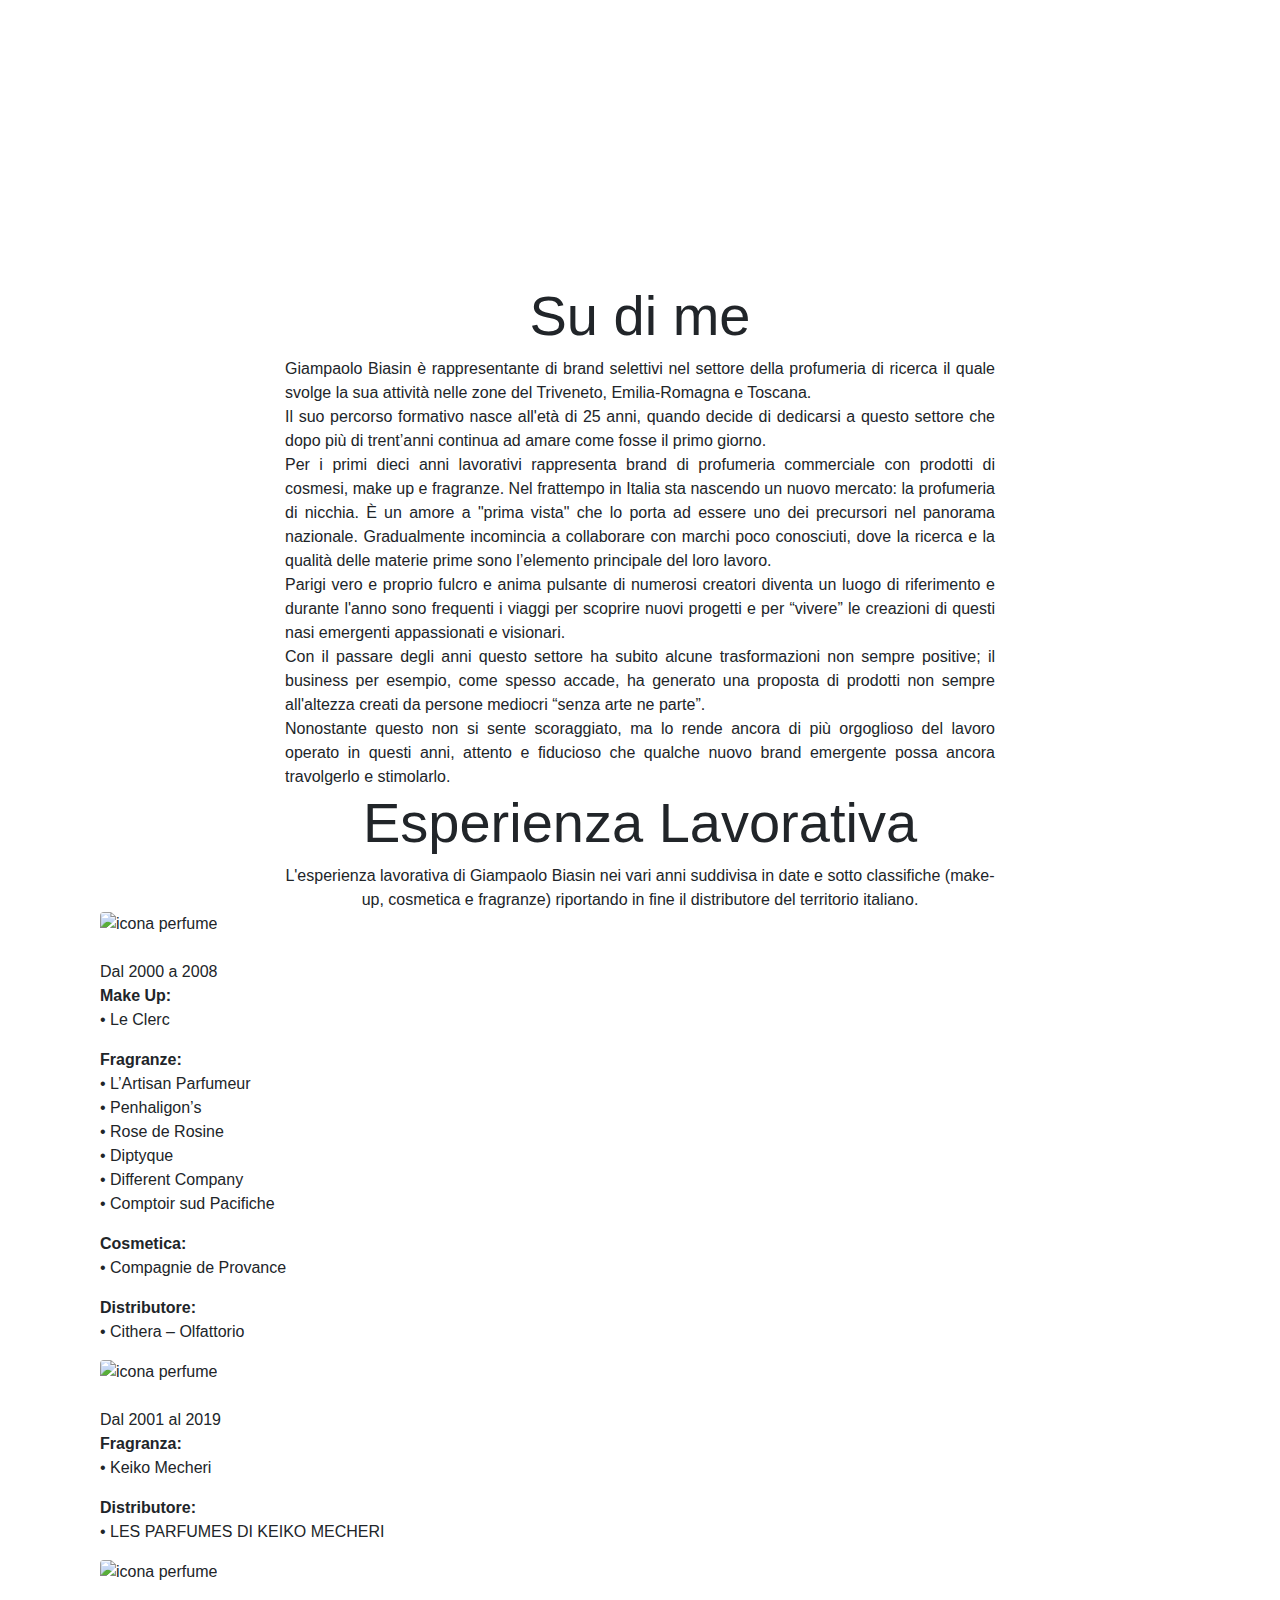
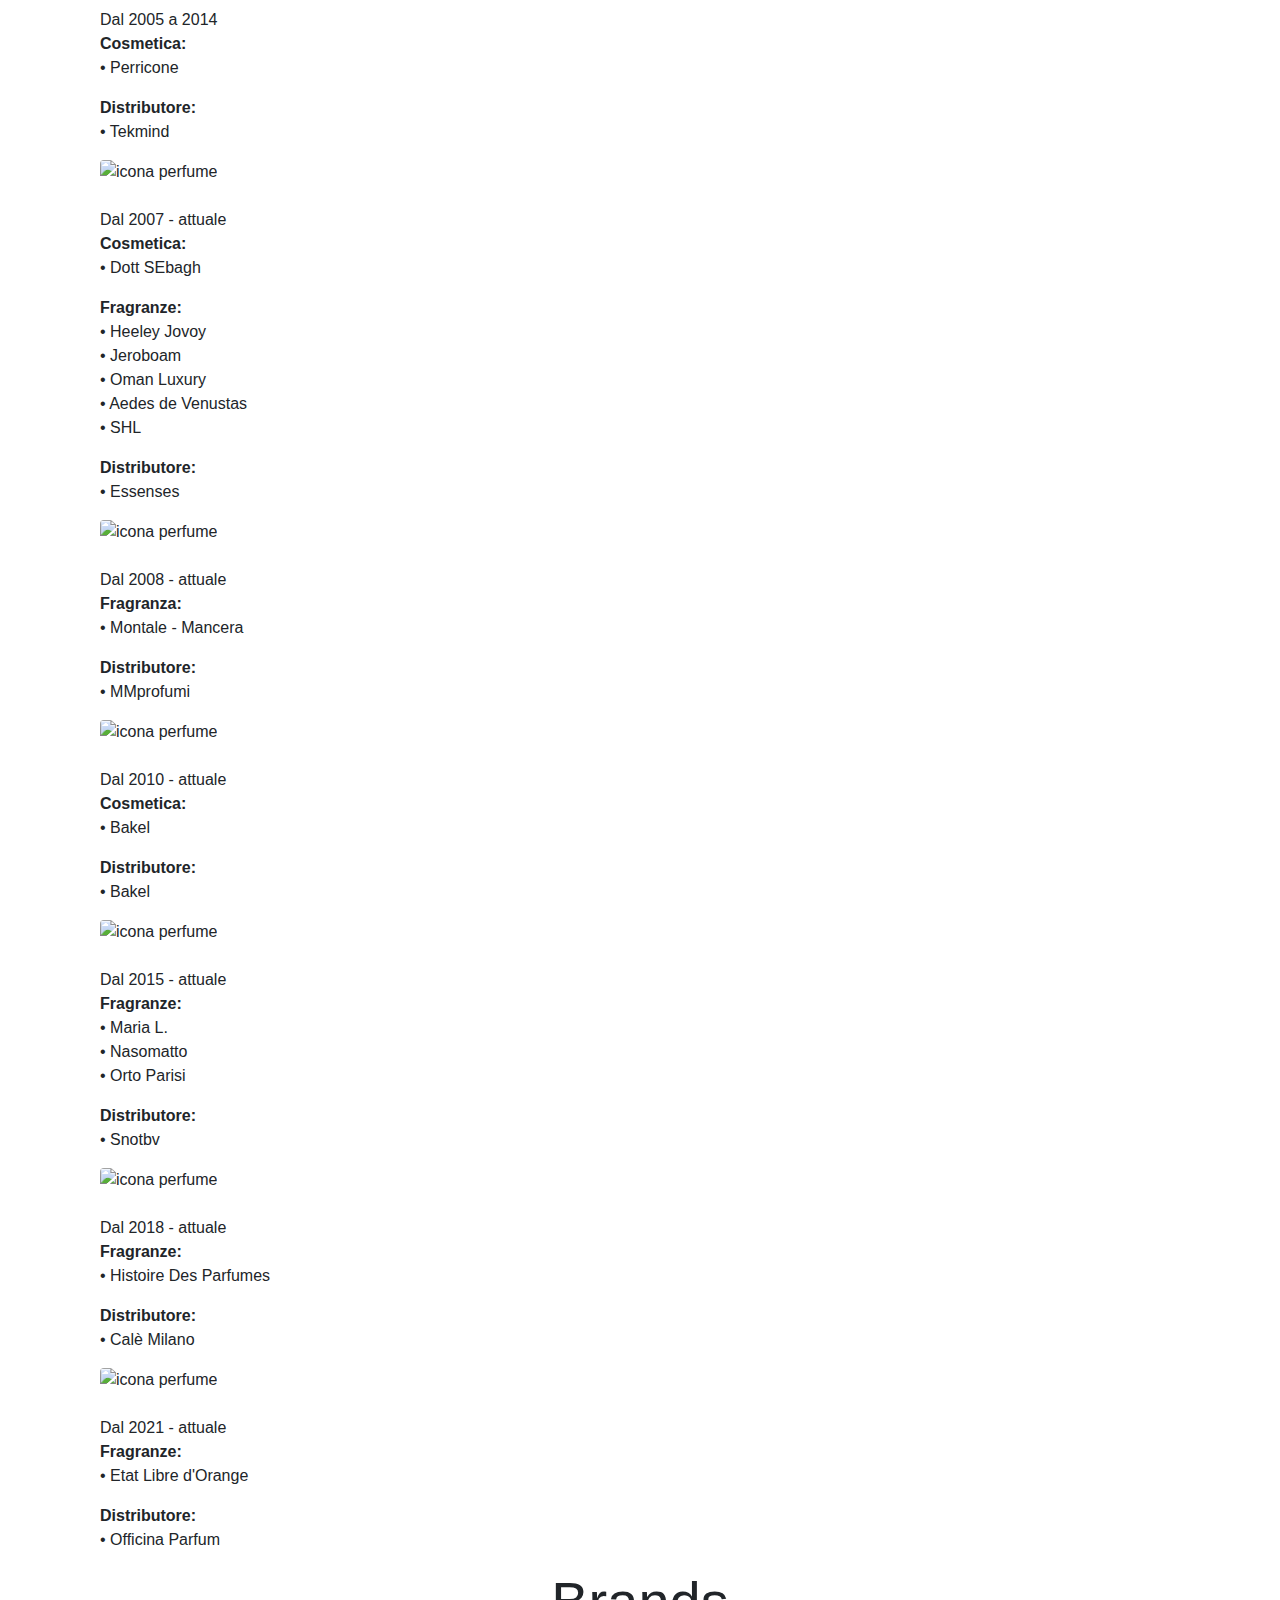
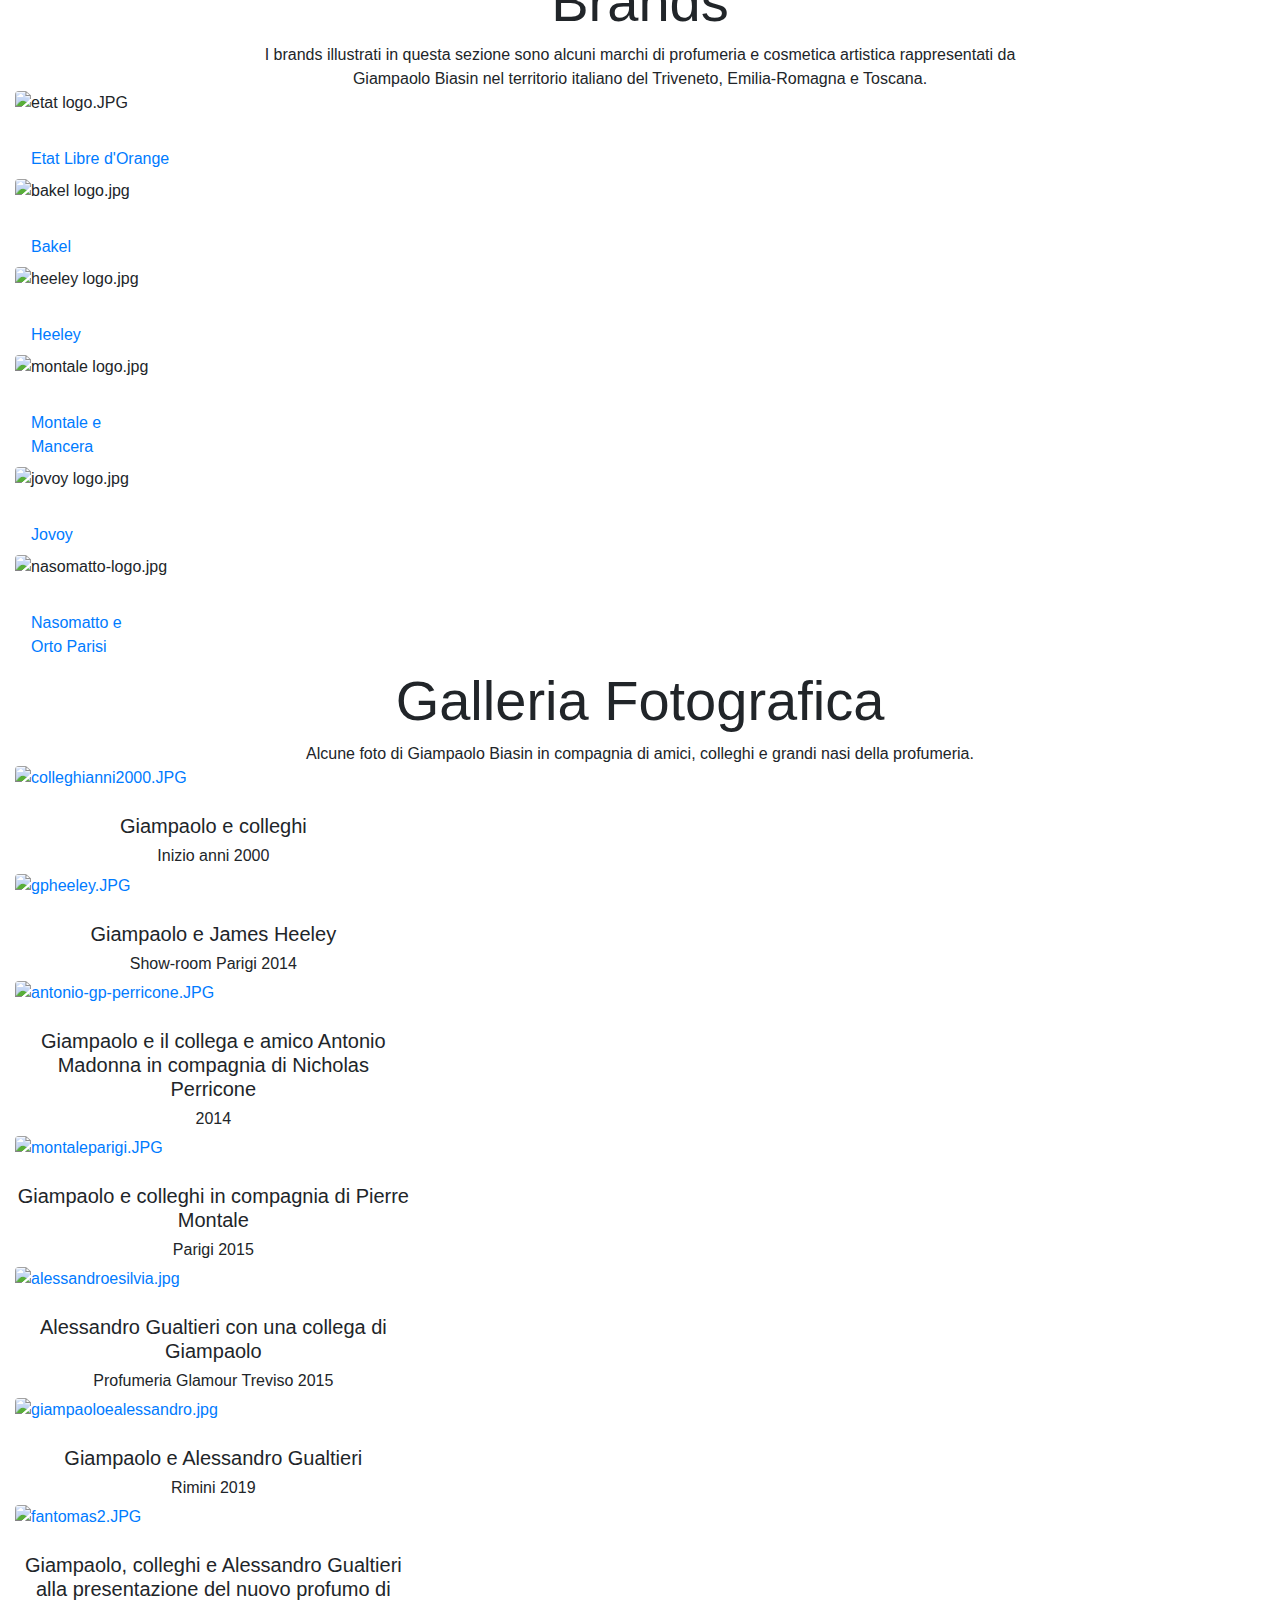
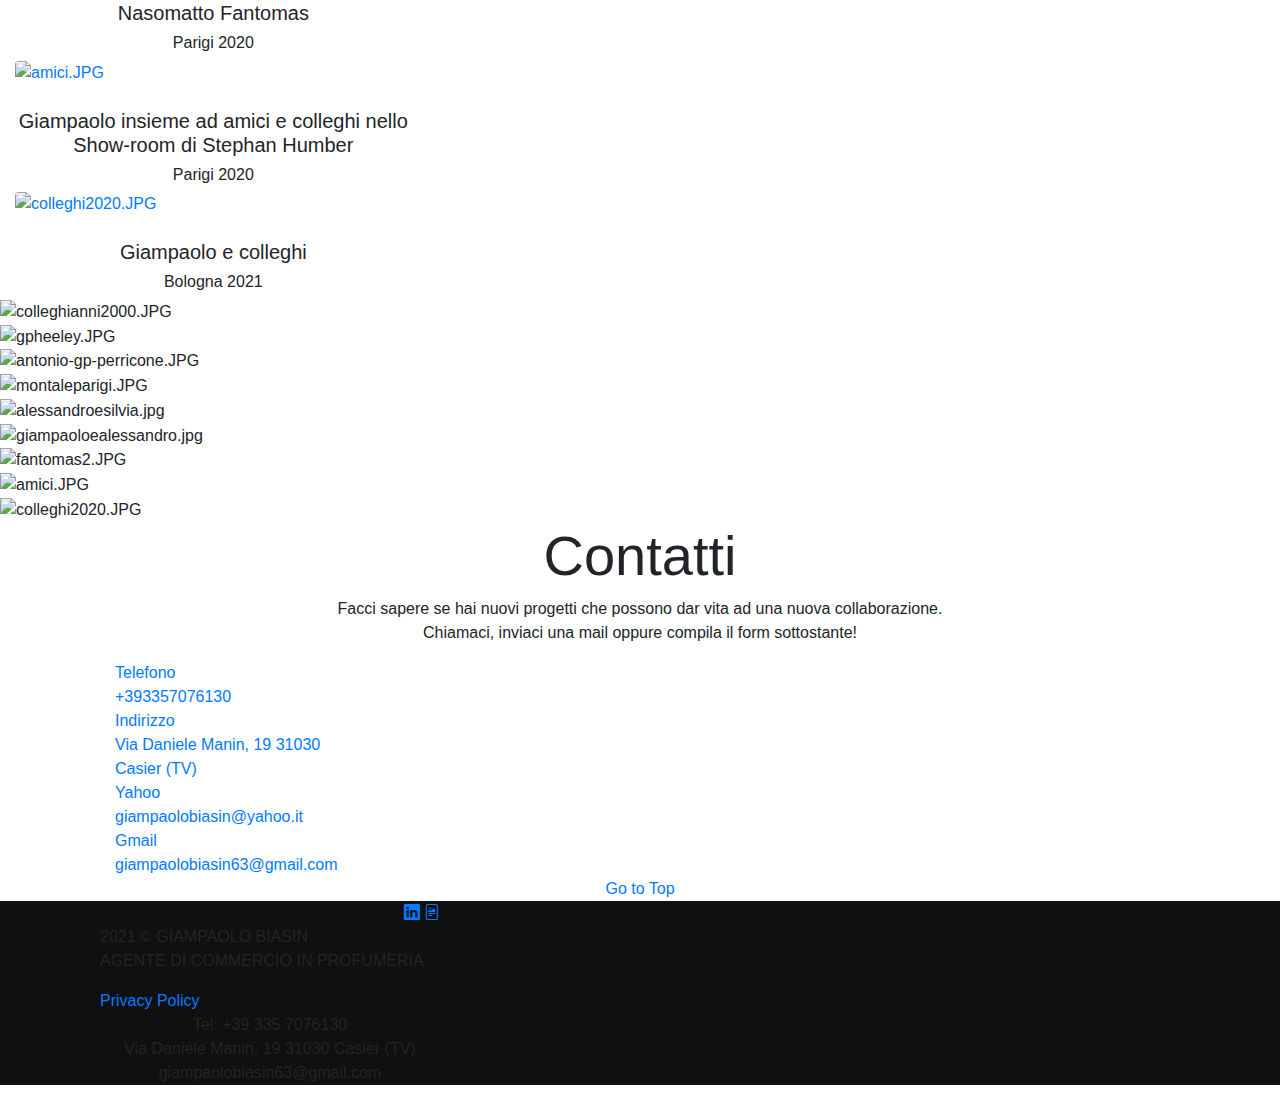
==== index.html @ 0df12058 "test" ====
<!DOCTYPE html>

<html lang= "it">
<head> 
	<link rel="preconnect" href="https://fonts.gstatic.com"> 
	<link href="https://fonts.googleapis.com/css2?family=Inter:wght@100&display=swap" rel="stylesheet"> 
	<meta charset= "utf-8"> 
	<title>Giampaolo Biasin Agente di Commercio in Profumeria</title>
	<meta name="description" content="">
	<meta name="keywords" content="">
	<meta name="author" content="Camilla Biasin">
	<link rel="stylesheet" href="CSS/style.css"> 
	<!-- Bootstrap CSS -->
	<link rel="stylesheet" href="https://stackpath.bootstrapcdn.com/bootstrap/4.3.1/css/bootstrap.min.css">
	<link rel="stylesheet" href="https://cdn.jsdelivr.net/npm/bootstrap-icons@1.5.0/font/bootstrap-icons.css">
	<!-- jQuery first, then Popper.js, then Bootstrap JS -->
	<script src="https://code.jquery.com/jquery-3.3.1.slim.min.js"></script>
	<script src="https://cdnjs.cloudflare.com/ajax/libs/popper.js/1.14.7/umd/popper.min.js"></script>
	<script src="https://stackpath.bootstrapcdn.com/bootstrap/4.3.1/js/bootstrap.min.js"></script>
	<!-- Stoke 7  -->
	<link rel="stylesheet" href="asset/Icon-font-7-stroke-PIXEDEN-v-1.2.0/pe-icon-7-stroke/css/pe-icon-7-stroke.css">

</head> 
<body>

	<nav class="navbar navbar-expand-lg navbar-dark bg-dark-black">
		<a class="navbar-brand" title="Home section" href="index.html">
			<h5 class="titolo">GIAMPAOLO BIASIN</h5>
			<h7 class="sottotitolo">AGENTE DI COMMERCIO IN PROFUMERIA</h7>
		</a>
		<button class="navbar-toggler" type="button" data-toggle="collapse" data-target="#navbarNav" aria-controls="navbarNav" aria-expanded="false" aria-label="Toggle navigation">
			<span class="navbar-toggler-icon"></span>
		</button>
		<div class="collapse navbar-collapse" id="navbarNav">
			<ul class="navbar-nav ml-auto">
				<li class="nav-item active">
					<a class="nav-link" title="su_di_me section" href="#su_di_me">Su di me<span class="sr-only">(current)</span></a>
				</li>
				<li class="nav-item">
					<a class="nav-link" title="Esperienza_Lavorativa section" href="#Esperienza_Lavorativa">Esperienza Lavorativa</a>
				</li>
				<li class="nav-item">
					<a class="nav-link" title="Brands section" href="#Brands">Brands</a>
				</li>
				<li class="nav-item">
					<a class="nav-link" title="Galleria_Fotografica section" href="#Galleria_Fotografica">Galleria Fotografica</a>
				</li>
				<li class="nav-item">
					<a class="nav-link" title="Contatti section" href="#contatti">Contatti</a>
				</li>
			</ul>
		</div>
	</nav>

	<!-- Image Su di me -->

<div class="container2">
	<div class="nk-header-title">

		<div class="bg-image bg-image-parallax">
			<img src="images/sudimefoto.JPG" alt="" class="jarallax-img">
			<div class="bg-image-overlay" style="background-color: rgba(12, 12, 12, 0.6);"></div>
		</div>


		<div class="nk-header-content">
			<div class="nk-header-content-inner">
				<div class="container">
					<div class="nk-gap-4"></div>

					<h2 class="text-white">AGENTE DI COMMERCIO IN PROFUMERIA</h2>


					<h1 class="titolo-anteprima display-1 text-white">GIAMPAOLO BIASIN</h1>

					<div class="nk-gap-4"></div>

				</div>
			</div>
		</div>
	</div>
</div>

	<div class="container">
		<!-- spazio per inizio nuova sezione -->
		<div class="nk-gap-5"></div>

		<div id="su_di_me" class="row2">
			<div class="col-md-8 offset-md-2 text-center">
				<h2 class="display-4">Su di me</h2>
			</div>
		</div>
		<div class="container2">
			<div class="row2">
				<div class="col-lg-8 offset-lg-2">
					<div class="text-justify text-gray">
						Giampaolo Biasin è rappresentante di brand selettivi nel settore della profumeria di ricerca il quale svolge la sua attività nelle zone del Triveneto, Emilia-Romagna e Toscana. <br> 
						Il suo percorso formativo nasce all'età di 25 anni, quando decide di dedicarsi a questo settore che dopo più di trent’anni continua ad amare come fosse il primo giorno. <br> 
						Per i primi dieci anni lavorativi rappresenta brand di profumeria commerciale con prodotti di cosmesi, make up e fragranze. Nel frattempo in Italia sta nascendo un nuovo mercato: la profumeria di nicchia. È un amore a "prima vista" che lo porta ad essere uno dei precursori nel panorama nazionale. Gradualmente incomincia a collaborare con marchi poco conosciuti, dove la ricerca e la qualità delle materie prime sono l’elemento principale del loro lavoro. <br>
						Parigi vero e proprio fulcro e anima pulsante di numerosi creatori diventa un luogo di riferimento e durante l'anno sono frequenti i viaggi per scoprire nuovi progetti e per “vivere” le creazioni di questi nasi emergenti appassionati e visionari. <br> 
						Con il passare degli anni questo settore ha subito alcune trasformazioni non sempre positive; il business per esempio, come spesso accade, ha generato una proposta di prodotti  non sempre all'altezza creati da persone mediocri “senza arte ne parte”. <br> 
						Nonostante questo non si sente scoraggiato, ma lo rende ancora di più orgoglioso del lavoro operato in questi anni, attento e fiducioso che qualche nuovo brand emergente possa ancora travolgerlo e stimolarlo.
					</div>
				</div>
			</div>
		</div>
		<div class="nk-gap-5"></div>
	</div>
	


	<!-- Sezione Esperienza Lavorativa -->

	<div class="grey-color">
		<div class="container">
			<!-- spazio per inizio nuova sezione -->
			<div class="nk-gap-5"></div>

			<div id="Esperienza_Lavorativa" class="row2 grey-color">
				<div class="col-md-8 offset-md-2 text-center">
					<h2 class="display-4 senza-serif">Esperienza Lavorativa</h2>
				</div>
			</div>
			<div class="container2 grey-color">
				<div class="row2 grey-color">
					<div class="col-lg-8 offset-lg-2 grey-color">
						<div class="text-center text-gray">L'esperienza lavorativa di Giampaolo Biasin nei vari anni suddivisa in date e sotto classifiche (make-up, cosmetica e fragranze) riportando in fine il distributore del territorio italiano.
						</div>
					</div>
				</div>
			</div>

			<div class="nk-gap-2 grey-color"></div>

			<div class="row2 grey-color">
				<div class="col-lg-4">
					<div class="nk-ibox-1">
						<div class="nk-ibox-icon">
							<img src="images/perfume.png" class="w-100 shadow-1-strong rounded mb-4" alt="icona perfume" />
						</div>
						<div class="nk-ibox-cont">
							<div class="nk-ibox-title">Dal 2000 a 2008</div>
							<div class="nk-ibox-text text-gray">
								<b>Make Up:</b>
								<p class="text-brand">&#8226 Le Clerc </p>
								<b>Fragranze:</b>
								<p class="text-brand">&#8226 L’Artisan Parfumeur <br>
									&#8226 Penhaligon’s <br>
									&#8226 Rose de Rosine <br>
									&#8226 Diptyque <br>
									&#8226 Different Company <br>
								&#8226 Comptoir sud Pacifiche</p>
								<b>Cosmetica:</b>
								<p class="text-brand">&#8226 Compagnie de Provance</p>
								<b>Distributore:</b>
								<p class="text-brand">&#8226 Cithera – Olfattorio</p>
							</div>
						</div>
					</div>
				</div>

				<div class="col-lg-4">
					<div class="nk-ibox-1">
						<div class="nk-ibox-icon">
							<img src="images/perfume.png" class="w-100 shadow-1-strong rounded mb-4" alt="icona perfume" />
						</div>
						<div class="nk-ibox-cont">
							<div class="nk-ibox-title">Dal 2001 al 2019</div>
							<div class="nk-ibox-text text-gray">
								<b>Fragranza:</b>
								<p class="text-brand">&#8226 Keiko Mecheri </p>
								<b>Distributore:</b>
								<p class="text-brand">&#8226 LES PARFUMES DI KEIKO MECHERI </p>
							</div>
						</div>
					</div>
				</div>

				<div class="col-lg-4">
					<div class="nk-ibox-1">
						<div class="nk-ibox-icon">
							<img src="images/perfume.png" class="w-100 shadow-1-strong rounded mb-4" alt="icona perfume" />
						</div>
						<div class="nk-ibox-cont">
							<div class="nk-ibox-title">Dal 2005 a 2014</div>
							<div class="nk-ibox-text text-gray">
								<b>Cosmetica:</b>
								<p class="text-brand">&#8226 Perricone</p>
								<b>Distributore:</b>
								<p class="text-brand">&#8226 Tekmind</p>
							</div>
						</div>
					</div>
				</div>

				<div class="col-lg-4">
					<div class="nk-ibox-1">
						<div class="nk-ibox-icon">
							<img src="images/perfume.png" class="w-100 shadow-1-strong rounded mb-4" alt="icona perfume" />
						</div>
						<div class="nk-ibox-cont">
							<div class="nk-ibox-title">Dal 2007 - attuale</div>
							<div class="nk-ibox-text text-gray">
								<b>Cosmetica:</b>
								<p class="text-brand">&#8226 Dott SEbagh</p>
								<b>Fragranze:</b>
								<p class="text-brand">&#8226 Heeley Jovoy<br>
									&#8226 Jeroboam<br>
									&#8226 Oman Luxury<br>
									&#8226 Aedes de Venustas<br>
								&#8226 SHL</p>
								<b>Distributore:</b>
								<p class="text-brand">&#8226 Essenses</p>
							</div>
						</div>
					</div>
				</div>

				<div class="col-lg-4">
					<div class="nk-ibox-1">
						<div class="nk-ibox-icon">
							<img src="images/perfume.png" class="w-100 shadow-1-strong rounded mb-4" alt="icona perfume" />
						</div>
						<div class="nk-ibox-cont">
							<div class="nk-ibox-title">Dal 2008 - attuale</div>
							<div class="nk-ibox-text text-gray">
								<b>Fragranza:</b>
								<p class="text-brand">&#8226 Montale - Mancera</p>
								<b>Distributore:</b>
								<p class="text-brand">&#8226 MMprofumi</p>
							</div>
						</div>
					</div>
				</div>
				
				<div class="col-lg-4">
					<div class="nk-ibox-1">
						<div class="nk-ibox-icon">
							<img src="images/perfume.png" class="w-100 shadow-1-strong rounded mb-4" alt="icona perfume" />
						</div>
						<div class="nk-ibox-cont">
							<div class="nk-ibox-title">Dal 2010 - attuale</div>
							<div class="nk-ibox-text text-gray">
								<b>Cosmetica:</b>
								<p class="text-brand">&#8226 Bakel</p>
								<b>Distributore:</b>
								<p class="text-brand">&#8226 Bakel</p>
							</div>
						</div>
					</div>
				</div>
				

		
				<div class="col-lg-4">
					<div class="nk-ibox-1">
						<div class="nk-ibox-icon">
							<img src="images/perfume.png" class="w-100 shadow-1-strong rounded mb-4" alt="icona perfume" />
						</div>
						<div class="nk-ibox-cont">
							<div class="nk-ibox-title">Dal 2015 - attuale</div>
							<div class="nk-ibox-text text-gray">
								<b>Fragranze:</b>
								<p class="text-brand">&#8226 Maria L.<br>
								&#8226 Nasomatto <br>
								&#8226 Orto Parisi</p>
								<b>Distributore:</b>
								<p class="text-brand">&#8226 Snotbv</p>
							</div>
						</div>
					</div>
				</div>
				<div class="col-lg-4">
					<div class="nk-ibox-1">
						<div class="nk-ibox-icon">
							<img src="images/perfume.png" class="w-100 shadow-1-strong rounded mb-4" alt="icona perfume" />
						</div>
						<div class="nk-ibox-cont">
							<div class="nk-ibox-title">Dal 2018 - attuale</div>
							<div class="nk-ibox-text text-gray">
								<b>Fragranze:</b>
								<p class="text-brand">&#8226 Histoire Des Parfumes</p>
								<b>Distributore:</b>
								<p class="text-brand">&#8226 Calè Milano</p>
							</div>
						</div>
					</div>
				</div>
				<div class="col-lg-4">
					<div class="nk-ibox-1">
						<div class="nk-ibox-icon">
							<img src="images/perfume.png" class="w-100 shadow-1-strong rounded mb-4" alt="icona perfume" />
						</div>
						<div class="nk-ibox-cont">
							<div class="nk-ibox-title">Dal 2021 - attuale</div>
							<div class="nk-ibox-text text-gray">
								<b>Fragranze:</b>
								<p class="text-brand">&#8226 Etat Libre d'Orange</p>
								<b>Distributore:</b>
								<p class="text-brand">&#8226 Officina Parfum</p>
							</div>
						</div>
					</div>
				</div>







				
			</div>
			<!-- spazio per fine nuova sezione --> 
			<div class="nk-gap-5 grey-color"></div>
		</div>
	</div>

	<!-- Brands -->

	<div class="container2">
		<!-- spazio per inizio nuova sezione -->
		<div class="nk-gap-5"></div>

		<div id="Brands" class="row2">
			<div class="col-md-8 offset-md-2 text-center">
				<h2 class="display-4">Brands</h2>
			</div>
		</div>
	</div>
	<div class="container2">
		<div class="row2">
			<div class="col-lg-8 offset-lg-2">
				<div class="text-center text-gray">I brands illustrati in questa sezione sono alcuni marchi di profumeria e cosmetica artistica rappresentati da Giampaolo Biasin nel territorio italiano del Triveneto, Emilia-Romagna e Toscana.
				</div>
			</div>
		</div>
		<div class="nk-gap-2"></div>
	</div>

	<div class="container2">
		<div class="row2">
			<div class="col-lg-2 col-md-12 mb-4 mb-lg-0">
				<div class="brand-img">
					<img
					src="images/etat logo.JPG"
					class="w-100 shadow-1-strong rounded mb-4"
					alt="etat logo.JPG"
					/>
					<a class="nav-link" title="etatlibred_orange page" href="etatlibred_orange.html">
						<div class="overlay rounded margin-overlay">
							<div class="text">Etat Libre d'Orange</div>
						</div>
					</a>
				</div>
			</div>
			<div class="col-lg-2 col-md-12 mb-4 mb-lg-0">
				<div class="brand-img">
					<img
					src="images/bakel logo.jpg"
					class="w-100 shadow-1-strong rounded mb-4"
					alt="bakel logo.jpg"
					/>
					<a class="nav-link" title="bakel page" href="bakel.html">
						<div class="overlay rounded margin-overlay">
							<div class="text">Bakel</div>
						</div>
					</a>
				</div>
			</div>
			<div class="col-lg-2 col-md-12 mb-4 mb-lg-0">
				<div class="brand-img">
					<img
					src="images/heeley logo.jpg"
					class="w-100 shadow-1-strong rounded mb-4"
					alt="heeley logo.jpg"
					/>
					<a class="nav-link" title="heeley page" href="heeley.html">
						<div class="overlay rounded margin-overlay">
							<div class="text">Heeley</div>
						</div>
					</a>
				</div>
			</div>
			<div class="col-lg-2 col-md-12 mb-4 mb-lg-0">
				<div class="brand-img">
					<img
					src="images/montale logo.jpg"
					class="w-100 shadow-1-strong rounded mb-4"
					alt="montale logo.jpg"
					/>
					<a class="nav-link" title="montaleemancera page" href="montaleemancera.html">
						<div class="overlay rounded margin-overlay">
							<div class="text">Montale e <br>Mancera<br></div>
						</div>
					</a>
				</div>
			</div>
			<div class="col-lg-2 col-md-12 mb-4 mb-lg-0">
				<div class="brand-img">
					<img
					src="images/jovoy logo.jpg"
					class="w-100 shadow-1-strong rounded mb-4"
					alt="jovoy logo.jpg"
					/>
					<a class="nav-link" title="jovoy page" href="jovoy.html">
						<div class="overlay rounded margin-overlay">
							<div class="text">Jovoy</div>
						</div>
					</a>
				</div>
			</div>
			<div class="col-lg-2 col-md-12 mb-4 mb-lg-0">
				<div class="brand-img">
					<img
					src="images/nasomatto-logo.jpg"
					class="w-100 shadow-1-strong rounded mb-4"
					alt="nasomatto-logo.jpg"
					/>
					<a class="nav-link" title="nasomattoortoparisi page" href="nasomattoortoparisi.html">
						<div class="overlay rounded margin-overlay">
							<div class="text">Nasomatto e <br> Orto Parisi </br> </div>
						</div>
					</a>
				</div>
			</div>


		</div>
	</div>

	<div class="grey-color">
		<!-- Galleria Fotografica -->
		<div class="container2">
			<!-- spazio per inizio nuova sezione -->
			<div class="nk-gap-5"></div>

			<div id="Galleria_Fotografica" class="row2">
				<div class="col-md-8 offset-md-2 text-center">
					<h2 class="display-4">Galleria Fotografica</h2>
				</div>
			</div>
		</div>
		<div class="container2">
			<div class="row2">
				<div class="col-lg-8 offset-lg-2">
					<div class="text-center text-gray">Alcune foto di Giampaolo Biasin in compagnia di amici, colleghi e grandi nasi della profumeria.</div>
				</div>
			</div>
			<div class="nk-gap-2"></div>
		</div>

		<div class="container2">
			<div class="row2 nk-portfolio-list nk-popup-gallery" >

				<div class="col-lg-4 col-md-12 mb-4 mb-lg-0 nk-portfolio-item">
					<div class="book">
						<div class="image-book">
							<a href="#colleghianni2000" title="zoom-colleghianni2000" class="" data-size="1920x2560">
							<img
							src="images/colleghianni2000.JPG"
							class="w-100 shadow-1-strong rounded mb-4"
							alt="colleghianni2000.JPG"
							/>
							</a>
						</div>
						<h5 class="text-center text-4">Giampaolo e colleghi</h5>
						<h6 class="text-center text_didascalia">Inizio anni 2000</h6>
					</div>
				</div>

				<div class="col-lg-4 col-md-12 mb-4 mb-lg-0 nk-portfolio-item">
					<div class="book">
						<div class="image-book">
							<a href="#gpheeley" title="zoom-gpheeley" class="" data-size="1920x2560">
							<img
							src="images/gpheeley.JPG"
							class="w-100 shadow-1-strong rounded mb-4"
							alt="gpheeley.JPG"/>
							</a>
						</div>
						<h5 class="text-center text-4">Giampaolo e James Heeley</h5>
						<h6 class="text-center text_didascalia">Show-room Parigi 2014</h6>
					</div>
				</div>
				<div class="col-lg-4 col-md-12 mb-4 mb-lg-0 nk-portfolio-item">
					<div class="book">
						<div class="image-book">
							<a href="#antonio-gp-perricone" title="zoom-antonio-gp-perricone" class="" data-size="1920x2560">
							<img
							src="images/antonio-gp-perricone.JPG"
							class="w-100 shadow-1-strong rounded mb-4"
							alt="antonio-gp-perricone.JPG"
							/>
							</a>
						</div>
						<h5 class="text-center text-4">Giampaolo e il collega e amico Antonio Madonna in compagnia di Nicholas Perricone</h5>
						<h6 class="text-center text_didascalia">2014</h6>
					</div>
				</div>

				<div class="col-lg-4 col-md-12 mb-4 mb-lg-0 nk-portfolio-item">
					<div class="book">
						<div class="image-book">
							<a href="#montaleparigi" title="zoom-montaleparigi" class="" data-size="1920x2560">
							<img
							src="images/montaleparigi.JPG"
							class="w-100 shadow-1-strong rounded mb-4"
							alt="montaleparigi.JPG"
							/>
							</a>
						</div>
						<h5 class="text-center text-4">Giampaolo e colleghi in compagnia di Pierre Montale</h5>
						<h6 class="text-center text_didascalia">Parigi 2015</h6>
					</div>
				</div>

				<div class="col-lg-4 col-md-12 mb-4 mb-lg-0 nk-portfolio-item">
					<div class="book">
						<div class="image-book">
							<a href="#alessandroesilvia" title="zoom-alessandroesilvia" class="" data-size="1920x2560">
							<img
							src="images/alessandroesilvia.jpg"
							class="w-100 shadow-1-strong rounded mb-4"
							alt="alessandroesilvia.jpg"
							/>
							</a>
						</div>
						<h5 class="text-center text-4"> Alessandro Gualtieri con una collega di Giampaolo</h5>
						<h6 class="text-center text_didascalia">Profumeria Glamour Treviso 2015</h6>
					</div>
				</div>

				<div class="col-lg-4 col-md-12 mb-4 mb-lg-0 nk-portfolio-item">
					<div class="book">
						<div class="image-book">
							<a href="#giampaoloealessandro" title="zoom-giampaoloealessandro" class="" data-size="1920x2560">
							<img
							src="images/giampaoloealessandro.jpg"
							class="w-100 shadow-1-strong rounded mb-4"
							alt="giampaoloealessandro.jpg"
							/>
							</a>
						</div>
						<h5 class="text-center text-4"> Giampaolo e Alessandro Gualtieri</h5>
						<h6 class="text-center text_didascalia">Rimini 2019</h6>
					</div>
				</div>

				<div class="col-lg-4 col-md-12 mb-4 mb-lg-0 nk-portfolio-item">
					<div class="book">
						<div class="image-book">
							<a href="#fantomas2" title="zoom-fantomas2" class="" data-size="1920x2560">
							<img
							src="images/fantomas2.JPG"
							class="w-100 shadow-1-strong rounded mb-4"
							alt="fantomas2.JPG"
							/>
							</a>
						</div>
						<h5 class="text-center text-4">Giampaolo, colleghi e Alessandro Gualtieri alla presentazione del nuovo profumo di Nasomatto Fantomas</h5>
						<h6 class="text-center text_didascalia">Parigi 2020</h6>
					</div>
				</div>

				<div class="col-lg-4 col-md-12 mb-4 mb-lg-0 nk-portfolio-item">
					<div class="book">
						<div class="image-book">
							<a href="#amici" title="zoom-amici" class="" data-size="1920x2560">
							<img
							src="images/amici.JPG"
							class="w-100 shadow-1-strong rounded mb-4"
							alt="amici.JPG"
							/>
							</a>
						</div>
						<h5 class="text-center text-4"> Giampaolo insieme ad amici e colleghi nello Show-room di Stephan Humber</h5>
						<h6 class="text-center text_didascalia">Parigi 2020</h6>
					</div>
				</div>

				<div class="col-lg-4 col-md-12 mb-4 mb-lg-0 nk-portfolio-item">
					<div class="book">
						<div class="image-book">
							<a href="#colleghi2020" title="zoom-colleghi2020" class="" data-size="1920x2560">
							<img
							src="images/colleghi2020.JPG"
							class="w-100 shadow-1-strong rounded mb-4"
							alt="colleghi2020.JPG"
							/>
							</a>
						</div>
						<h5 class="text-center text-4"> Giampaolo e colleghi</h5>
						<h6 class="text-center text_didascalia">Bologna 2021</h6>
					</div>
				</div>

				<!-- Immagini con Zoom -->
				<div class="lightbox-target" id="colleghianni2000">
					<img src="images/colleghianni2000.JPG" alt="colleghianni2000.JPG"/>
					 <a class="lightbox-close" title="foto-exit" href="#Galleria_Fotografica"></a>
				</div>
				<div class="lightbox-target" id="gpheeley">
					<img src="images/gpheeley.JPG" alt="gpheeley.JPG"/>
					<a class="lightbox-close" title="foto-exit" href="#Galleria_Fotografica"></a>
				</div>
				<div class="lightbox-target" id="antonio-gp-perricone">
					<img src="images/antonio-gp-perricone.JPG" alt="antonio-gp-perricone.JPG"/>
					<a class="lightbox-close" title="foto-exit" href="#Galleria_Fotografica"></a>
				</div>
				<div class="lightbox-target" id="montaleparigi">
					<img src="images/montaleparigi.JPG" alt="montaleparigi.JPG"/>
					<a class="lightbox-close" title="foto-exit" href="#Galleria_Fotografica"></a>
				</div>
				<div class="lightbox-target" id="alessandroesilvia">
					<img src="images/alessandroesilvia.jpg" alt="alessandroesilvia.jpg"/>
					<a class="lightbox-close" title="foto-exit" href="#Galleria_Fotografica"></a>
				</div>
				<div class="lightbox-target" id="giampaoloealessandro">
					<img src="images/giampaoloealessandro.jpg" alt="giampaoloealessandro.jpg"/>
					<a class="lightbox-close" title="foto-exit" href="#Galleria_Fotografica"></a>
				</div>
				<div class="lightbox-target" id="fantomas2">
					<img src="images/fantomas2.JPG" alt="fantomas2.JPG"/>
					<a class="lightbox-close" title="foto-exit" href="#Galleria_Fotografica"></a>
				</div>
				<div class="lightbox-target" id="amici">
					<img src="images/amici.JPG" alt="amici.JPG"/>
					<a class="lightbox-close" title="foto-exit" href="#Galleria_Fotografica"></a>
				</div>
				<div class="lightbox-target" id="colleghi2020">
					<img src="images/colleghi2020.JPG" alt="colleghi2020.JPG"/>
					<a class="lightbox-close" title="foto-exit" href="#Galleria_Fotografica"></a>
				</div>

			</div>
		</div>
		<div class="nk-gap-4"></div>
	</div>


	<!-- Contatti -->

	<div class="container2">
		<div class="container">
			<div class="row2">
				<div id="contatti" class="col-lg-12">
					<!-- START: Contact Info -->
					<div class="nk-gap-3"></div>

					<div class="text-center">
						<h2 class="display-4">Contatti</h2>
						<div class="nk-gap mnt-10 "></div>
						<p class="text-gray">Facci sapere se hai nuovi progetti che possono dar vita ad una nuova collaborazione.
							<br>
							Chiamaci, inviaci una mail oppure compila il form sottostante!
						</p>
					</div>

					<div class="row2">
						<div class="col-lg-3">
							<a title="tel" class="tel" href="tel:+393357076130">
								<div class="nk-ibox-5">
									<div class="nk-ibox-icon">
										<span class="pe-7s-call"></span>
									</div>
									<div class="nk-ibox-cont">
										<div class="nk-ibox-title">Telefono</div>
										<div class="nk-ibox-text">
											+393357076130
										</div>
									</div>
								</div>
							</a>
						</div>
						<div class="col-lg-3">
							<a title="mappa" class="mappa" href="https://goo.gl/maps/sAopV1V1mSN29ePW7" target="_blank">
								<div class="nk-ibox-5">
									<div class="nk-ibox-icon">
										<span class="pe-7s-map-marker"></span>
									</div>
									<div class="nk-ibox-cont">
										<div class="nk-ibox-title">Indirizzo</div>
										<div class="nk-ibox-text">
											Via Daniele Manin, 19 31030 Casier (TV)
										</div>
									</div>
								</div>
							</a>
						</div>
						<div class="col-lg-3">
							<a title="mail yahoo" class="mail" href="mailto:giampaolobiasin@yahoo.it">
								<div class="nk-ibox-5">
									<div class="nk-ibox-icon">
										<span class="pe-7s-paper-plane"></span>
									</div>
									<div class="nk-ibox-cont">
										<div class="nk-ibox-title">Yahoo</div>
										<div class="nk-ibox-text">
											giampaolobiasin@yahoo.it
										</div>
									</div>
								</div>
							</a>
						</div>
						<div class="col-lg-3">
							<a title="mail gmail" class="mail" href="mailto:giampaolobiasin63@gmail.com ">
								<div class="nk-ibox-5">
									<div class="nk-ibox-icon">
										<span class="pe-7s-paper-plane"></span>
									</div>
									<div class="nk-ibox-cont">
										<div class="nk-ibox-title">Gmail</div>
										<div class="nk-ibox-text">
											giampaolobiasin63@gmail.com
										</div>
									</div>
								</div>
							</a>
						</div>
					</div>

					<div class="nk-gap-4"></div>
					<!-- END: Contact Info -->
				</div>
			</div>
		</div>
	</div>

	<div class="brand-nex-prev grey-color">
        <div class="container">
        	<div class="row2 vertical-gap sm-gap align-items-center">
        	<div class="col-12 order-lg-3 text-lg-center">
        		<a class="go-to-top" title="go top" href="#top">
							Go to Top </br>
				</a>
        	</div>
        	</div>
        </div>
    </div>


	<footer class="nk-footer" style="background-color: #101010;">
		<div class="nk-footer-cont nk-footer-cont-md">
			<div class="container text-center">
				<div class="row2 vertical-gap sm-gap align-items-center">

					<div class="col-lg-4 order-lg-3 text-lg-right">
						<div class="nk-social text-gray-1">
							<a class="linkedin" title="linkedin link" href="https://it.linkedin.com/in/giampaolo-biasin-053a418b/" target="_blank"><span class="bi bi-linkedin"></span></a>
							<a class="doc" title="Doc" href="https://it.linkedin.com/in/giampaolo-biasin-053a418b/" target="_blank"><span class="bi bi-file-richtext"></span></a>
						</div>
					</div>



					<div class="col-lg-4 text-lg-left">
						<div class="nk-footer-text text-gray-1">
							<p class="contatti">
								2021 © GIAMPAOLO BIASIN <br> 
								AGENTE DI COMMERCIO IN PROFUMERIA
							</p>
							<a class="Privacy" title="Privacy Policy" href="Documents/INFORMATIVA SITO_PRIVACY E COOKIE.pdf" target="_blank">Privacy Policy</a>
						</div>
					</div>

					<div class="col-lg-4">
						<p class="contatti">
						Tel: +39 335 7076130 <br>
						Via Daniele Manin, 19 31030 Casier (TV)<br>
						giampaolobiasin63@gmail.com
						</p>
					</div>
				</div>
			</div>
		</div>
	</footer>

<!-- Cookies -->
<script src="asset/src/cookie.notice.js"></script>

</body>
</html>
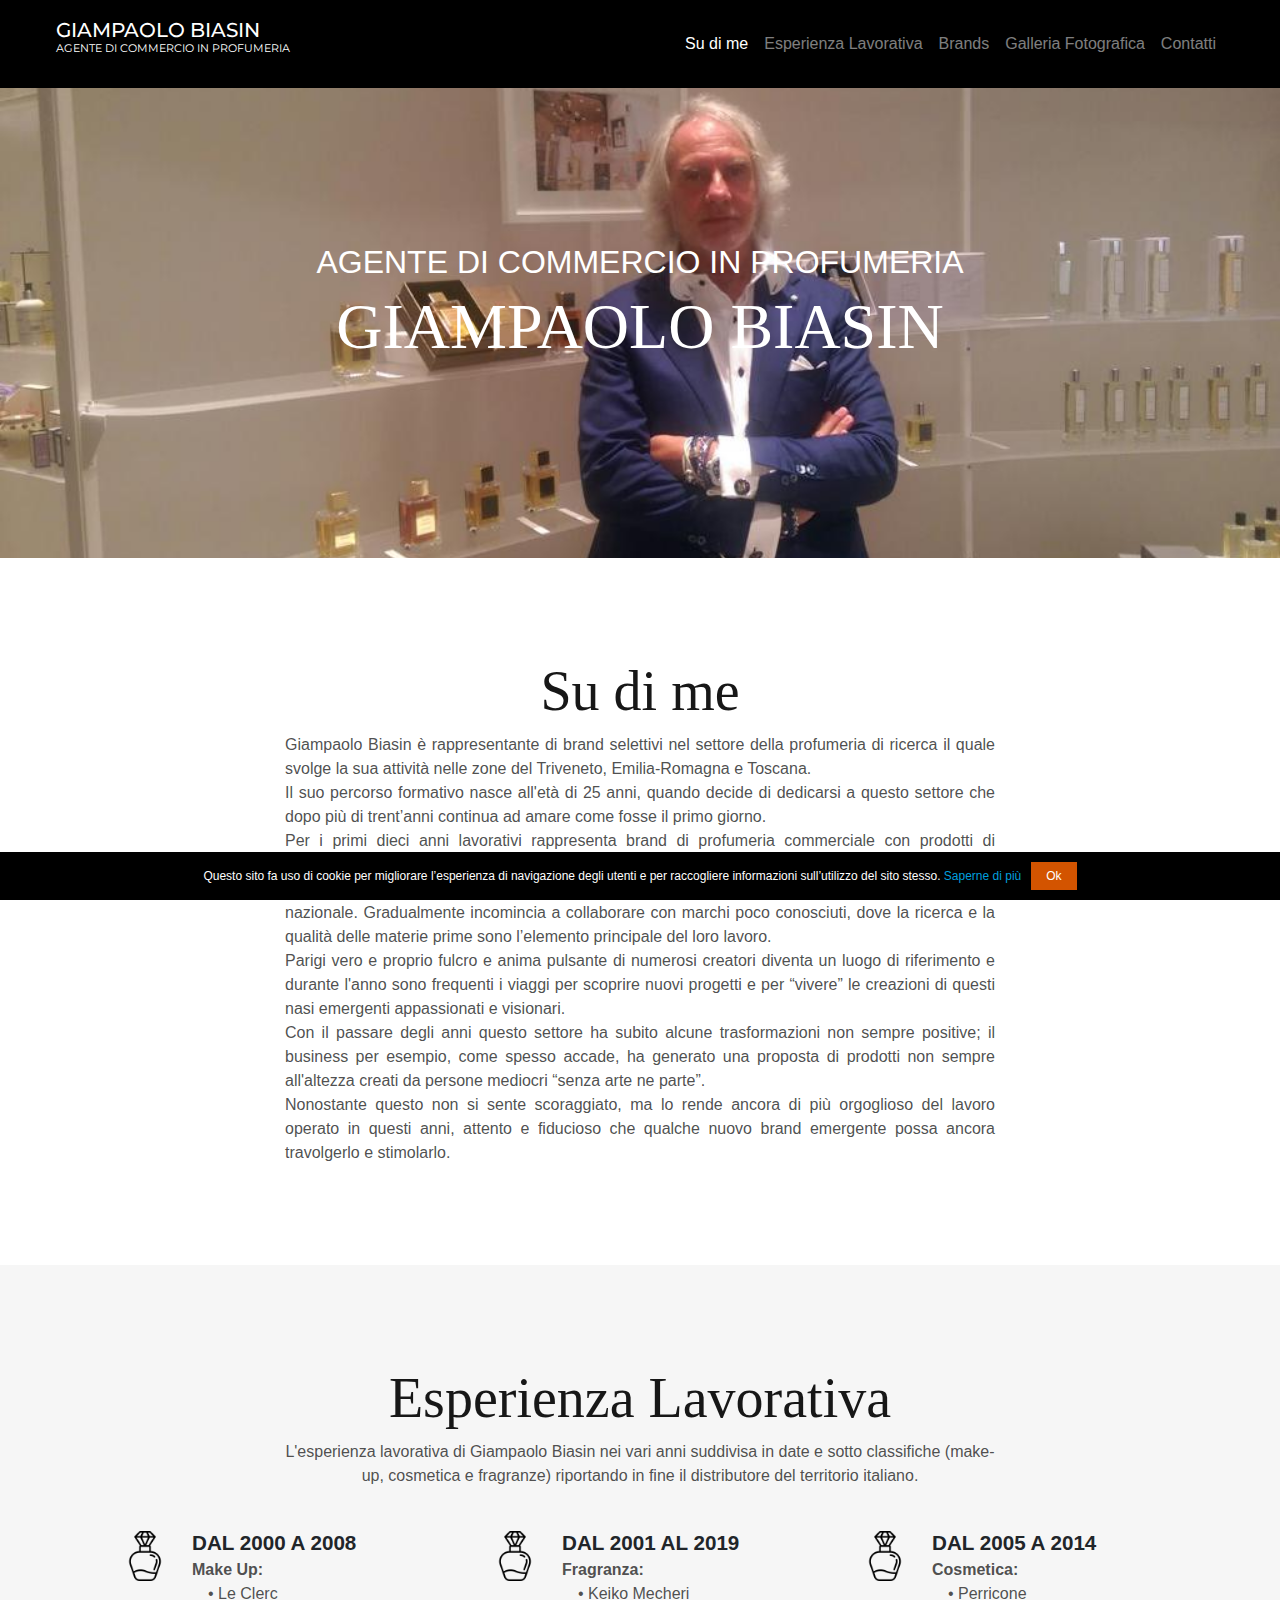
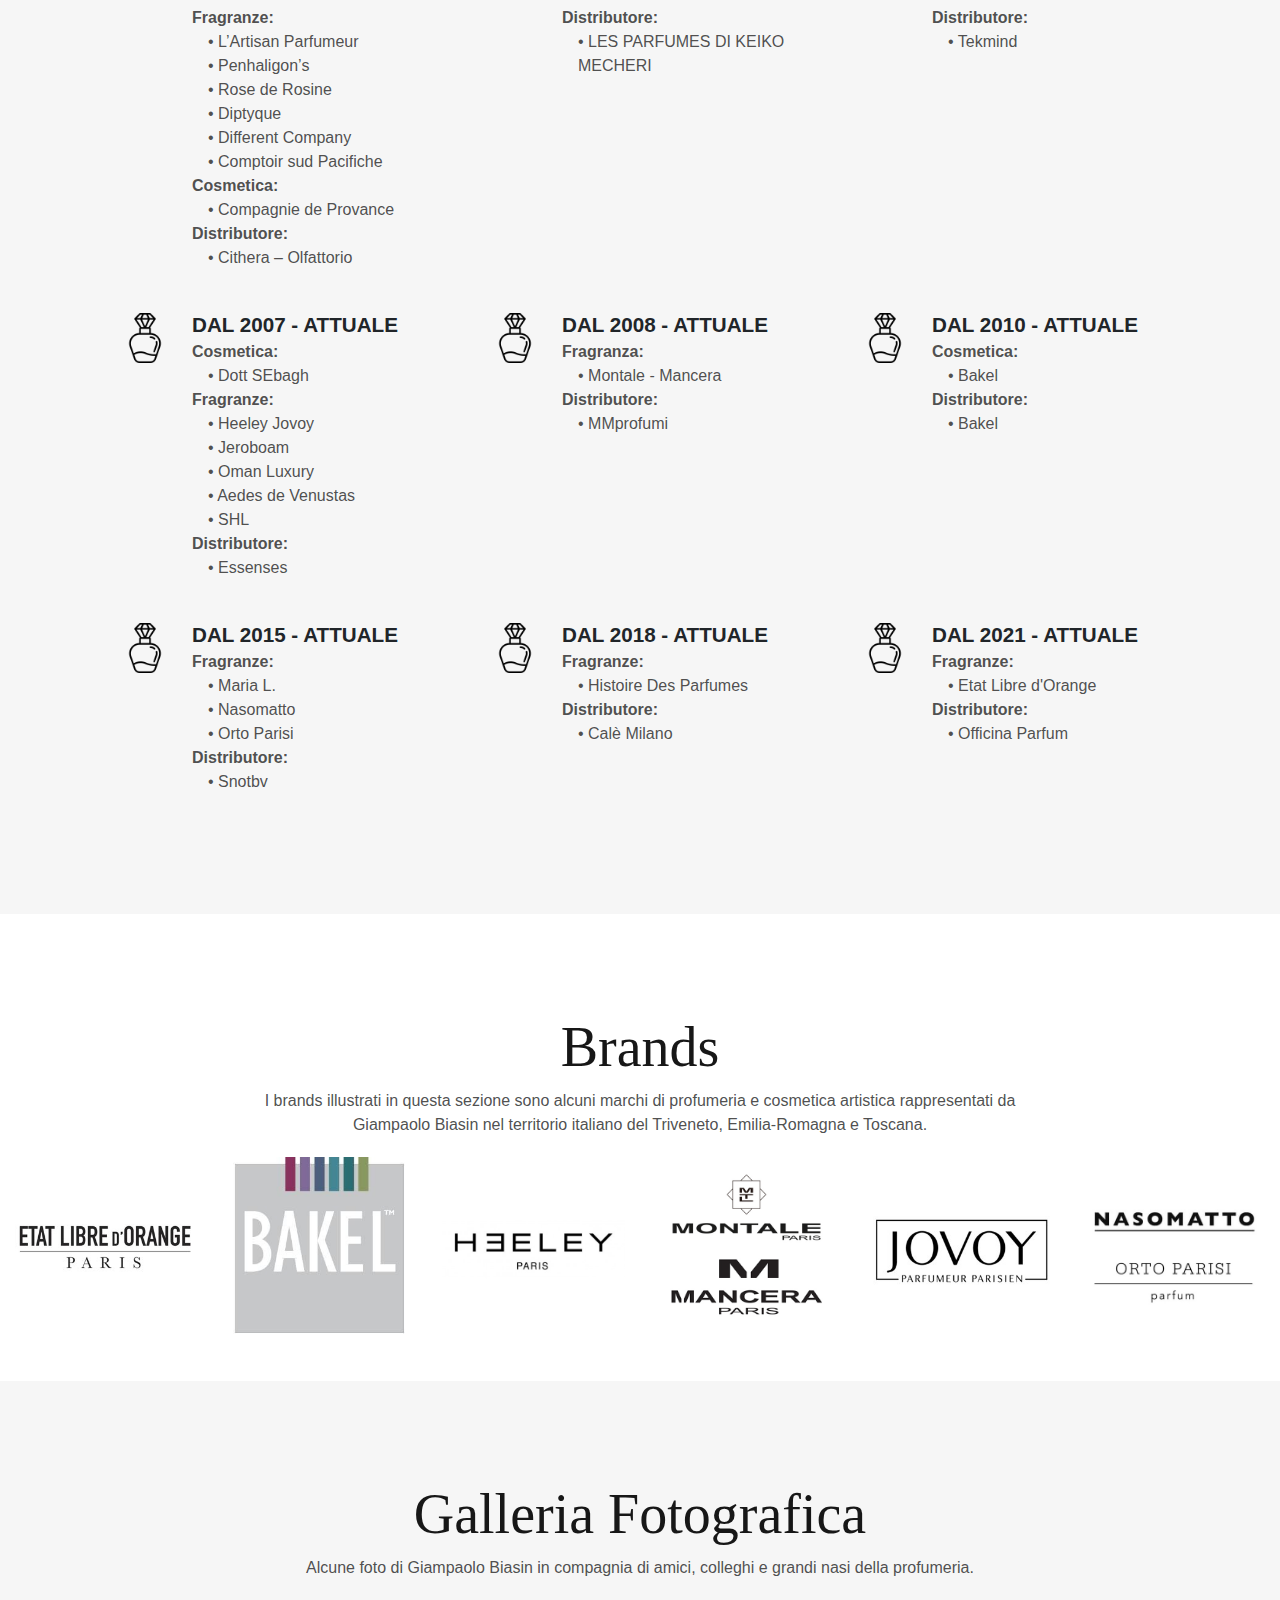
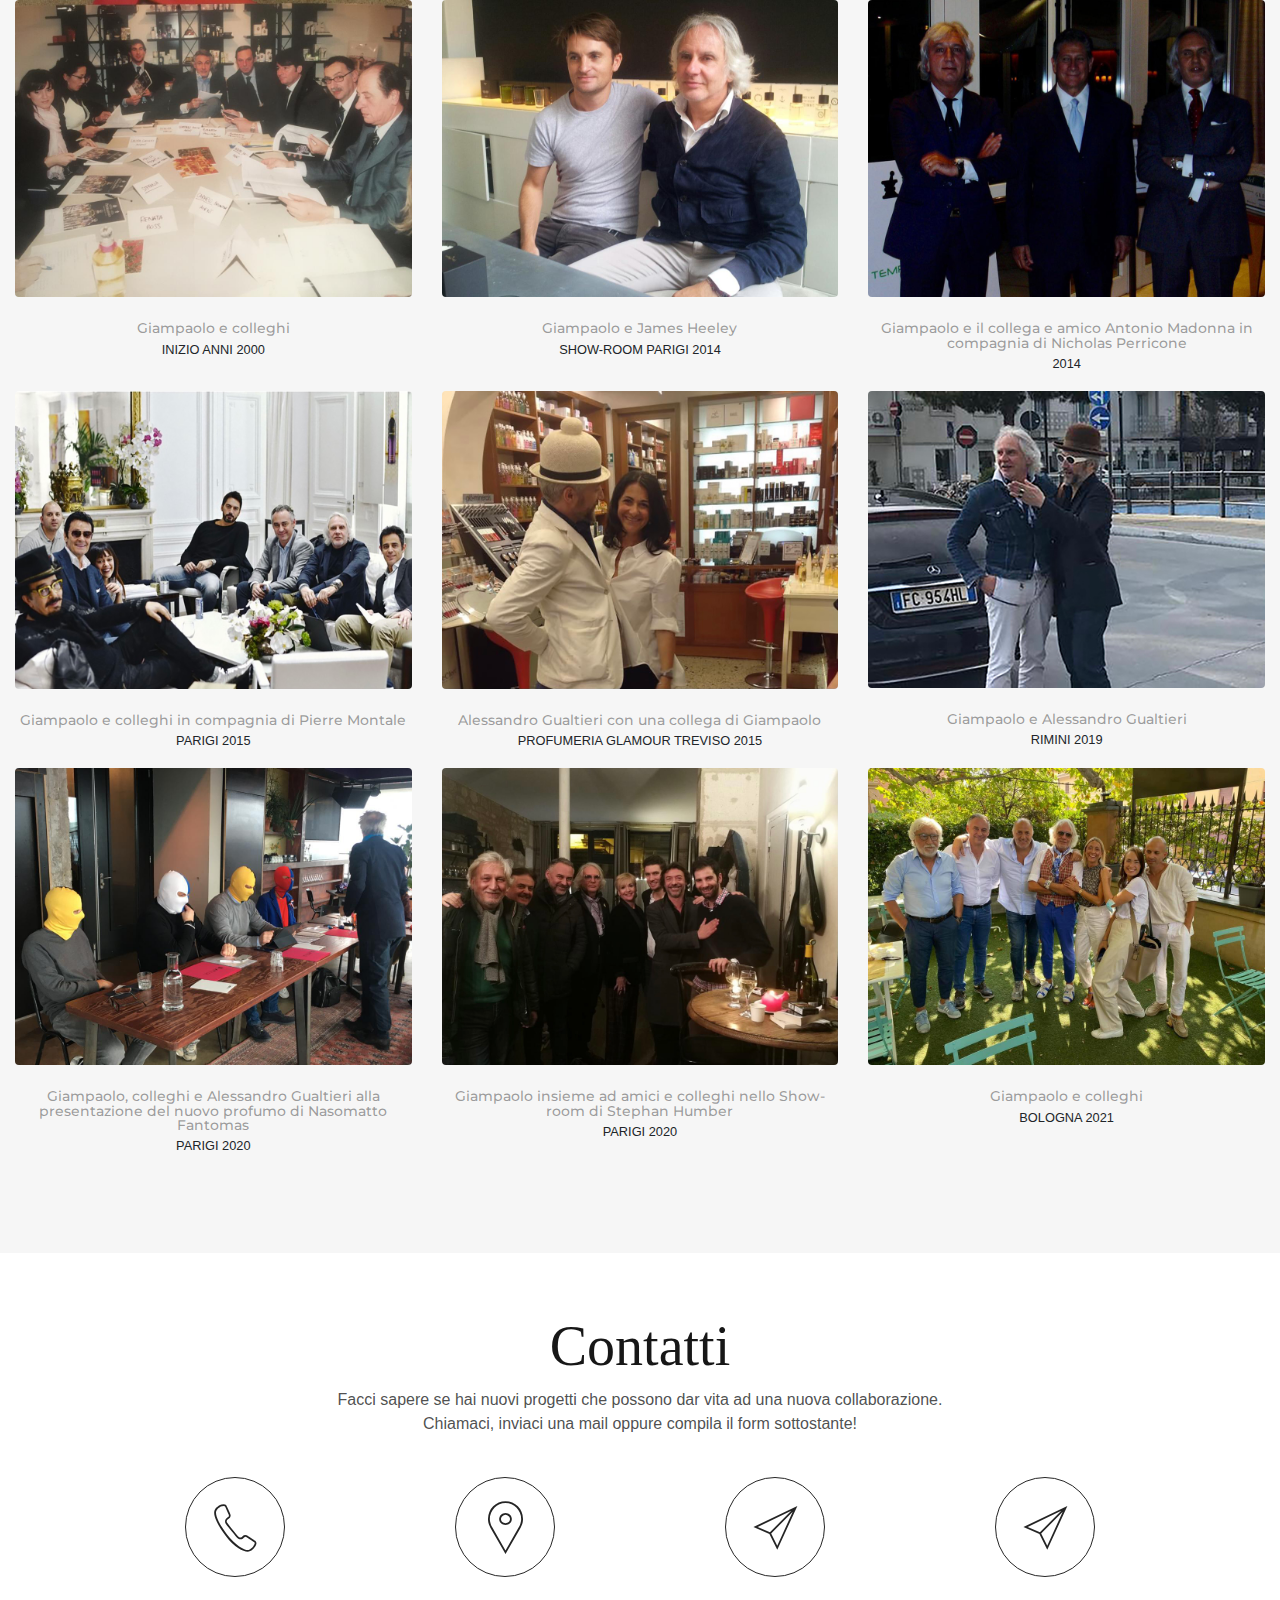
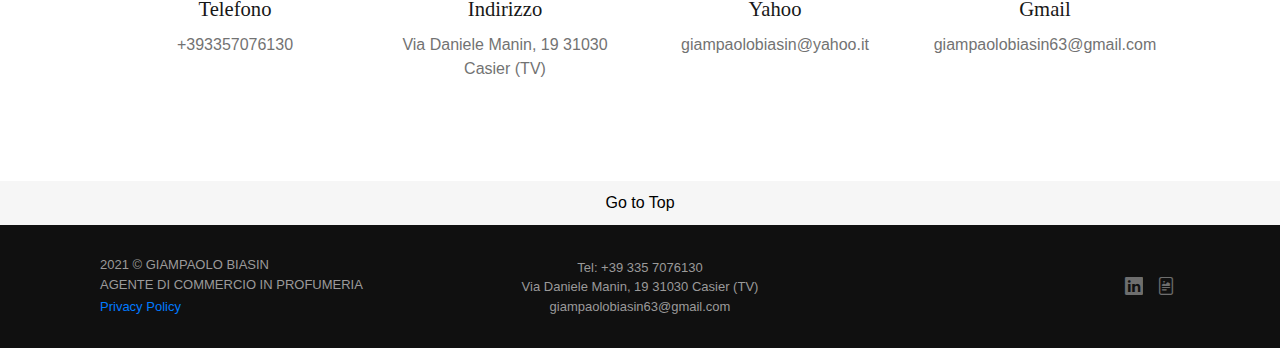
==== commit 9c194252: "Add files via upload" ====
--- a/index.html
+++ b/index.html
@@ -343,7 +343,7 @@
 			<div class="col-lg-2 col-md-12 mb-4 mb-lg-0">
 				<div class="brand-img">
 					<img
-					src="images/etat logo.JPG"
+					src="images/etat-logo.jpg"
 					class="w-100 shadow-1-strong rounded mb-4"
 					alt="etat logo.JPG"
 					/>
--- a/CSS/style.css
+++ b/CSS/style.css
@@ -0,0 +1,727 @@
+
+/* Fonts */
+@import url('https://fonts.googleapis.com/css?family=Montserrat:500,500i,700,700i');
+
+
+body {
+ margin: 0px !important;
+ font-family: 'Inter', sans-serif;  
+}
+
+.row2{
+  display: -ms-flexbox;
+  display: flex;
+  -ms-flex-wrap: wrap;
+  flex-wrap: wrap;
+}
+
+ul#menù {list-style: none; 
+  margin: 0 auto; 
+  width: 400px;
+}
+#menù li {float: left ;
+}
+#menù li a {
+	display: block;
+	line-height: 30px;
+	height: 40px;
+	width: 70px;
+	text-align: center ;
+	text-decoration: none;
+	color: black;	
+}
+#menù li a: hover {background-color: #ffffff;
+}
+
+/* Nav Bar */
+.sottotitolo {
+	position: relative;
+	top:-15px;
+
+}
+
+.titolo{
+  font-family: "Montserrat", sans-serif;
+	position: relative;
+	top: 5px;
+}
+
+h7{
+  font-family: "Montserrat", sans-serif;
+	font-size: 0.7rem;
+}
+
+
+.bg-dark-black {
+    background-color: #000 !important;
+}
+
+.navbar-brand{
+   padding-left: 40px; 
+}
+
+#navbarNav{
+  padding-right: 40px; 
+}
+
+
+
+/* Brand */
+.container2 {
+  max-width: 100%;
+}
+
+.nk-gap-5 {
+  height: 100px;
+  /*  margin-right: -15px;
+  margin-left: -15px; */
+}
+
+.nk-gap-2 {
+  height: 20px;
+  /*  margin-right: -15px;
+  margin-left: -15px; */
+}
+
+.display-1, .display-2, .display-3, .display-4, .display-big, .display-extra-big {
+  font-family: "Playfair Display", serif;
+  font-weight: 600;
+  line-height: 1.25;
+  color: #171717;
+}
+
+
+.overlay {
+  position: absolute;
+  top: 0;
+  bottom: 0;
+  left: 0;
+  right: 0;
+  opacity: 0;
+  transition: .5s ease;
+  background-color: white;
+}
+
+.brand-img:hover .overlay {
+  opacity: 0.9;
+}
+
+.text {
+  color: black;
+  font-size: 20px;
+  position: absolute;
+  top: 50%;
+  left: 50%;
+  -webkit-transform: translate(-50%, -50%);
+  -ms-transform: translate(-50%, -50%);
+  transform: translate(-50%, -50%);
+  text-align: center;
+}
+
+.margin-overlay{
+	margin-bottom: 2.5rem !important;
+	margin-right: 1.0rem !important;
+	margin-left: 1.0rem !important;
+}
+
+.logo-brand-page{
+  width: 30%
+}
+
+.logo-brand-page2{
+  width: 25%
+}
+
+.h-30rem {
+  height: 32rem;
+}
+
+
+/* Contatti */
+
+.nk-gap-3 {
+  height: 60px;
+}
+
+.nk-gap-4 {
+  height: 80px;
+}
+
+.nk-ibox-5 {
+  position: relative;
+  padding: 20px 0;
+  text-align: center;
+}
+
+.nk-ibox-5 .nk-ibox-icon {
+  width: 100px;
+  height: 100px;
+  margin-top: 5px;
+  margin-right: auto;
+  margin-bottom: 17px;
+  margin-left: auto;
+  font-size: 3.3rem;
+  line-height: 110px;
+  color: #252525;
+  text-align: center;
+  border: 1px solid;
+  border-radius: 50%;
+}
+
+.nk-ibox-5 .nk-ibox-title {
+  font-family: "Playfair Display", serif;
+  font-weight: 500;
+  color: #171717;
+}
+
+.nk-ibox-title {
+  font-size: 1.25rem;
+}
+
+.nk-ibox-5 .nk-ibox-text {
+  margin-top: 8px;
+  color: #444444;
+  opacity: .75;
+}
+
+.mappa:hover, .tel:hover , .mail:hover{
+  text-decoration: none;
+}
+
+/* Aminazione icone contatti */
+
+.nk-ibox-5:hover .nk-ibox-icon > span {
+  -webkit-animation: nk-ibox-5-jump 1s ease 0s 1 normal;
+  animation: nk-ibox-5-jump 1s ease 0s 1 normal;
+}
+
+@-webkit-keyframes nk-ibox-5-jump {
+  0% {
+    -webkit-transform: translateY(0);
+    transform: translateY(0);
+  }
+  20% {
+    -webkit-transform: translateY(0);
+    transform: translateY(0);
+  }
+  40% {
+    -webkit-transform: translateY(-5px);
+    transform: translateY(-5px);
+  }
+  50% {
+    -webkit-transform: translateY(0);
+    transform: translateY(0);
+  }
+  60% {
+    -webkit-transform: translateY(-2px);
+    transform: translateY(-2px);
+  }
+  80% {
+    -webkit-transform: translateY(0);
+    transform: translateY(0);
+  }
+  100% {
+    -webkit-transform: translateY(0);
+    transform: translateY(0);
+  }
+}
+
+@keyframes nk-ibox-5-jump {
+  0% {
+    -webkit-transform: translateY(0);
+    transform: translateY(0);
+  }
+  20% {
+    -webkit-transform: translateY(0);
+    transform: translateY(0);
+  }
+  40% {
+    -webkit-transform: translateY(-5px);
+    transform: translateY(-5px);
+  }
+  50% {
+    -webkit-transform: translateY(0);
+    transform: translateY(0);
+  }
+  60% {
+    -webkit-transform: translateY(-2px);
+    transform: translateY(-2px);
+  }
+  80% {
+    -webkit-transform: translateY(0);
+    transform: translateY(0);
+  }
+  100% {
+    -webkit-transform: translateY(0);
+    transform: translateY(0);
+  }
+}
+
+
+/* Esperienza lavorativa */
+
+
+.nk-ibox-1 {
+  position: relative;
+  min-height: 50px;
+  padding: 20px;
+}
+
+.nk-ibox-1 .nk-ibox-icon {
+  position: absolute;
+  width: 50px;
+  height: 50px;
+  margin-top: 3px;
+  font-size: 3.3rem;
+  line-height: 50px;
+  text-align: center;
+  color: blue;
+}
+
+.nk-ibox-1 .nk-ibox-cont {
+  margin-left: 72px;
+}
+
+.nk-ibox-1 .nk-ibox-title {
+  font-weight: 500;
+  font-weight: bold;
+  text-transform: uppercase;
+}
+
+.nk-ibox-title {
+  font-size: 1.29rem;
+  font-weight: bold;
+}
+
+.nk-ibox-1 .nk-ibox-text {
+  margin-top: -1px;
+  font-size: 1rem;
+  font-weight: 500;
+}
+
+.grey-color{
+	background-color: #f6f6f6
+}
+
+.nk-box-4, .nk-box-rounded-4 {
+  padding: 72px;
+}
+
+p {
+  margin-bottom: 1.6rem;
+}
+
+.text-brand{
+    margin-top: 0;
+    margin-bottom: 0;
+    margin-left: 1rem;
+}
+
+
+/* Image Su di me */
+
+.bg-image, .bg-video {
+  position: absolute;
+  top: 0;
+  right: 0;
+  bottom: 0;
+  left: 0;
+  background-position: 50% 50%;
+  background-size: cover;
+  z-index: -1;
+}
+
+.bg-image img, .bg-video img {
+  position: absolute;
+  top: 0;
+  left: 0;
+  width: 100%;
+  height: 100%;
+  font-family: "object-fit: cover;";
+  z-index: -1;
+  -o-object-fit: cover;
+  object-fit: cover;
+}
+
+.container-fluid2 {
+  width: 100%;
+  margin-right: auto;
+  margin-left: auto;
+}
+
+/* footer */
+.contatti{
+  color: #9b9a9a;
+  font-size: 13px;
+  margin-bottom: 0
+}
+
+.nk-footer .nk-footer-scroll-top-btn-2 {
+  display: block;
+  font-size: .85rem;
+  font-weight: 500;
+  color: inherit;
+  text-align: center;
+  text-decoration: none;
+  text-transform: uppercase;
+  opacity: .4;
+  -webkit-transition: .2s;
+  -o-transition: .2s;
+  transition: .2s;
+  z-index: 1;
+}
+.text-gray-1 {
+  color: #fafafa !important;
+}
+
+.nk-footer .nk-footer-cont-md {
+  padding-top: 30px;
+  padding-bottom: 30px;
+}
+
+.nk-social > a {
+  padding: 5px;
+  font-size: 1.13rem;
+  color: inherit;
+  opacity: .4;
+}
+
+.nk-social2 > a {
+  padding: 5px;
+  font-size: 1.5rem;
+  color: inherit;
+  opacity: .4;
+}
+
+
+ul {
+  list-style: none;
+}
+
+.bi-linkedin:hover , .linkedin:hover {
+  color: #007fff;
+  opacity: 0.9;
+  -webkit-transition: .4s;
+  -o-transition: .4s;
+  transition: .4s;
+}
+
+.bi-file-richtext:hover , .doc:hover {
+  color: #ffad33;
+  opacity: 0.9;
+  -webkit-transition: .4s;
+  -o-transition: .4s;
+  transition: .4s;
+}
+
+
+.nk-header-title {
+    position: relative;
+    display: -webkit-box;
+    display: -ms-flexbox;
+    overflow: hidden;
+    text-align: center;
+}
+
+.nk-header-title .nk-header-content {
+    -webkit-box-align: center;
+    -ms-flex-align: center;
+    align-items: center;
+    width: 100%;
+    min-height: 470px;
+    padding-top: 75px;
+}
+
+.Privacy {
+  font-size: 13px;
+  margin-bottom: 0;
+}
+
+.go-to-top{
+  text-align: center ;
+  text-decoration: none;
+  color: black;
+}
+
+.go-to-top:hover {
+  text-align: center ;
+  text-decoration: none;
+  color: gray;
+}
+
+
+/* visualizzazione foto */
+
+.nk-portfolio-list .nk-portfolio-item {
+  position: relative;
+  overflow: hidden;
+}
+
+.nk-portfolio-list .nk-portfolio-item .nk-portfolio-item-link {
+  position: absolute;
+  display: block;
+  top: 0;
+  right: 0;
+  bottom: 0;
+  left: 0;
+  z-index: 1;
+}
+.nk-gallery-item {
+  position: relative;
+}
+
+
+
+.book .image-book:hover {
+  color: white;
+  opacity: 0.6;
+  transition: .4s;
+  -webkit-transition: .4s;
+  -o-transition: .4s;
+}
+
+.book:hover .text-4 {
+  color: #003cee8a;
+  opacity: 1;
+  transition: .4s;
+  -webkit-transition: .4s;
+  -o-transition: .4s;
+}
+
+.brand-img:hover .text-center{
+  color: black;
+  opacity: 1;
+}
+
+.text-4 {
+  font-family: "Montserrat", sans-serif;
+  font-weight: 500;
+  line-height: 1.0;
+  color: #171717;
+  font-size: 0.9rem;
+   color:#35353578;
+}
+
+.text_didascalia{
+  font-size: .8rem;
+  text-transform: uppercase;
+  font-weight: 500;
+  line-height: 1;
+  margin-bottom: 20px;
+}
+
+/* colore testo */
+
+.text-gray{
+  color: #403f3feb;
+}
+
+/* Anteprima */
+
+.titolo-anteprima{
+  font-size: 4.0rem !important;
+}
+
+/* social */
+
+.nk-social-instagram:hover {
+  color: #E1306C;
+  opacity: 1;
+  transition: .4s;
+  -webkit-transition: .4s;
+  -o-transition: .4s;
+}
+
+.nk-social-sitoweb:hover {
+  color: blue;
+  opacity: 1;
+  transition: .4s;
+  -webkit-transition: .4s;
+  -o-transition: .4s;
+}
+
+.nk-gap-2-center{
+  padding-left: 10px;
+  padding-right: 10px;
+}
+
+
+/* nav brand */
+
+.brand-nex-prev {
+    padding-bottom: 10px;
+    padding-top: 10px;
+    display: flex;
+}
+
+.next, .prev {
+    min-width: 190px;
+    text-decoration: none;
+    color: #020202 !important;
+}
+
+
+/* Video */
+
+.video{
+  width: 100%;
+  height: 100%
+}
+
+.container-video{
+  min-height: 315px;
+}
+
+
+
+
+
+/* Visualizzazione Immagini */
+
+
+.lightbox-target {
+position: fixed;
+top: 0;
+width: 100%;
+background: rgba(0,0,0,.9);
+width: 100%;
+opacity: 0;
+-webkit-transition: opacity .5s ease-in-out;
+-moz-transition: opacity .5s ease-in-out;
+-o-transition: opacity .5s ease-in-out;
+transition: opacity .5s ease-in-out;
+overflow: hidden;
+z-index: 999;
+}
+
+/* Styles the lightbox image, centers it vertically and horizontally, adds the zoom-in transition and makes it responsive using a combination of margin and absolute positioning */
+
+.lightbox-target img {
+margin: auto;
+position: absolute;
+top: 0;
+left:0;
+right:0;
+bottom: 0;
+max-height: 0%;
+max-width: 0%;
+border: 3px solid white;
+box-shadow: 0px 0px 8px rgba(0,0,0,.3);
+box-sizing: border-box;
+-webkit-transition: .5s ease-in-out;
+-moz-transition: .5s ease-in-out;
+-o-transition: .5s ease-in-out;
+transition: .5s ease-in-out;
+  
+}
+
+/* Styles the close link, adds the slide down transition */
+
+a.lightbox-close {
+display: block;
+width:50px;
+height:50px;
+box-sizing: border-box;
+background: white;
+color: black;
+text-decoration: none;
+position: absolute;
+top: -80px;
+right: 0;
+-webkit-transition: .5s ease-in-out;
+-moz-transition: .5s ease-in-out;
+-o-transition: .5s ease-in-out;
+transition: .5s ease-in-out;
+}
+
+/* Provides part of the "X" to eliminate an image from the close link */
+
+a.lightbox-close:before {
+content: "";
+display: block;
+height: 30px;
+width: 1px;
+background: black;
+position: absolute;
+left: 26px;
+top:10px;
+-webkit-transform:rotate(45deg);
+-moz-transform:rotate(45deg);
+-o-transform:rotate(45deg);
+transform:rotate(45deg);
+}
+
+/* Provides part of the "X" to eliminate an image from the close link */
+
+a.lightbox-close:after {
+content: "";
+display: block;
+height: 30px;
+width: 1px;
+background: black;
+position: absolute;
+left: 26px;
+top:10px;
+-webkit-transform:rotate(-45deg);
+-moz-transform:rotate(-45deg);
+-o-transform:rotate(-45deg);
+transform:rotate(-45deg);
+}
+
+/* Uses the :target pseudo-class to perform the animations upon clicking the .lightbox-target anchor */
+
+.lightbox-target:target {
+opacity: 1;
+top: 0;
+bottom: 0;
+  overflow:scroll;
+}
+
+.lightbox-target:target img {
+max-height: 100%;
+max-width: 100%;
+}
+
+.lightbox-target:target a.lightbox-close {
+top: 0px;
+}
+
+
+
+
+
+
+
+
+
+
+
+.sfondo-body{
+  background: linear-gradient(rgba(255,255,255,.9), rgba(255,255,255,.9)), url('sfondo-profumo.jpg') fixed ;
+  background-repeat: no-repeat;
+  background-position: center;
+}
+
+
+.main-title-border::after, .main-title-border::before {
+    display: inline-block;
+    margin-top: -7px;
+    vertical-align: middle;
+    content: "";
+    background-color: #d0d0d0;
+    width: 30px;
+    height: 1px;
+}
+
+.doc-prof-size{
+  height: 20px;
+}
+
+
+
+
+
+
+
+
+
--- a/asset/Icon-font-7-stroke-PIXEDEN-v-1.2.0/pe-icon-7-stroke/css/pe-icon-7-stroke.css
+++ b/asset/Icon-font-7-stroke-PIXEDEN-v-1.2.0/pe-icon-7-stroke/css/pe-icon-7-stroke.css
@@ -0,0 +1,632 @@
+@font-face {
+	font-family: 'Pe-icon-7-stroke';
+	src:url('../fonts/Pe-icon-7-stroke.eot?d7yf1v');
+	src:url('../fonts/Pe-icon-7-stroke.eot?#iefixd7yf1v') format('embedded-opentype'),
+		url('../fonts/Pe-icon-7-stroke.woff?d7yf1v') format('woff'),
+		url('../fonts/Pe-icon-7-stroke.ttf?d7yf1v') format('truetype'),
+		url('../fonts/Pe-icon-7-stroke.svg?d7yf1v#Pe-icon-7-stroke') format('svg');
+	font-weight: normal;
+	font-style: normal;
+}
+
+[class^="pe-7s-"], [class*=" pe-7s-"] {
+	display: inline-block;
+	font-family: 'Pe-icon-7-stroke';
+	speak: none;
+	font-style: normal;
+	font-weight: normal;
+	font-variant: normal;
+	text-transform: none;
+	line-height: 1;
+
+	/* Better Font Rendering =========== */
+	-webkit-font-smoothing: antialiased;
+	-moz-osx-font-smoothing: grayscale;
+}
+
+.pe-7s-album:before {
+	content: "\e6aa";
+}
+.pe-7s-arc:before {
+	content: "\e6ab";
+}
+.pe-7s-back-2:before {
+	content: "\e6ac";
+}
+.pe-7s-bandaid:before {
+	content: "\e6ad";
+}
+.pe-7s-car:before {
+	content: "\e6ae";
+}
+.pe-7s-diamond:before {
+	content: "\e6af";
+}
+.pe-7s-door-lock:before {
+	content: "\e6b0";
+}
+.pe-7s-eyedropper:before {
+	content: "\e6b1";
+}
+.pe-7s-female:before {
+	content: "\e6b2";
+}
+.pe-7s-gym:before {
+	content: "\e6b3";
+}
+.pe-7s-hammer:before {
+	content: "\e6b4";
+}
+.pe-7s-headphones:before {
+	content: "\e6b5";
+}
+.pe-7s-helm:before {
+	content: "\e6b6";
+}
+.pe-7s-hourglass:before {
+	content: "\e6b7";
+}
+.pe-7s-leaf:before {
+	content: "\e6b8";
+}
+.pe-7s-magic-wand:before {
+	content: "\e6b9";
+}
+.pe-7s-male:before {
+	content: "\e6ba";
+}
+.pe-7s-map-2:before {
+	content: "\e6bb";
+}
+.pe-7s-next-2:before {
+	content: "\e6bc";
+}
+.pe-7s-paint-bucket:before {
+	content: "\e6bd";
+}
+.pe-7s-pendrive:before {
+	content: "\e6be";
+}
+.pe-7s-photo:before {
+	content: "\e6bf";
+}
+.pe-7s-piggy:before {
+	content: "\e6c0";
+}
+.pe-7s-plugin:before {
+	content: "\e6c1";
+}
+.pe-7s-refresh-2:before {
+	content: "\e6c2";
+}
+.pe-7s-rocket:before {
+	content: "\e6c3";
+}
+.pe-7s-settings:before {
+	content: "\e6c4";
+}
+.pe-7s-shield:before {
+	content: "\e6c5";
+}
+.pe-7s-smile:before {
+	content: "\e6c6";
+}
+.pe-7s-usb:before {
+	content: "\e6c7";
+}
+.pe-7s-vector:before {
+	content: "\e6c8";
+}
+.pe-7s-wine:before {
+	content: "\e6c9";
+}
+.pe-7s-cloud-upload:before {
+	content: "\e68a";
+}
+.pe-7s-cash:before {
+	content: "\e68c";
+}
+.pe-7s-close:before {
+	content: "\e680";
+}
+.pe-7s-bluetooth:before {
+	content: "\e68d";
+}
+.pe-7s-cloud-download:before {
+	content: "\e68b";
+}
+.pe-7s-way:before {
+	content: "\e68e";
+}
+.pe-7s-close-circle:before {
+	content: "\e681";
+}
+.pe-7s-id:before {
+	content: "\e68f";
+}
+.pe-7s-angle-up:before {
+	content: "\e682";
+}
+.pe-7s-wristwatch:before {
+	content: "\e690";
+}
+.pe-7s-angle-up-circle:before {
+	content: "\e683";
+}
+.pe-7s-world:before {
+	content: "\e691";
+}
+.pe-7s-angle-right:before {
+	content: "\e684";
+}
+.pe-7s-volume:before {
+	content: "\e692";
+}
+.pe-7s-angle-right-circle:before {
+	content: "\e685";
+}
+.pe-7s-users:before {
+	content: "\e693";
+}
+.pe-7s-angle-left:before {
+	content: "\e686";
+}
+.pe-7s-user-female:before {
+	content: "\e694";
+}
+.pe-7s-angle-left-circle:before {
+	content: "\e687";
+}
+.pe-7s-up-arrow:before {
+	content: "\e695";
+}
+.pe-7s-angle-down:before {
+	content: "\e688";
+}
+.pe-7s-switch:before {
+	content: "\e696";
+}
+.pe-7s-angle-down-circle:before {
+	content: "\e689";
+}
+.pe-7s-scissors:before {
+	content: "\e697";
+}
+.pe-7s-wallet:before {
+	content: "\e600";
+}
+.pe-7s-safe:before {
+	content: "\e698";
+}
+.pe-7s-volume2:before {
+	content: "\e601";
+}
+.pe-7s-volume1:before {
+	content: "\e602";
+}
+.pe-7s-voicemail:before {
+	content: "\e603";
+}
+.pe-7s-video:before {
+	content: "\e604";
+}
+.pe-7s-user:before {
+	content: "\e605";
+}
+.pe-7s-upload:before {
+	content: "\e606";
+}
+.pe-7s-unlock:before {
+	content: "\e607";
+}
+.pe-7s-umbrella:before {
+	content: "\e608";
+}
+.pe-7s-trash:before {
+	content: "\e609";
+}
+.pe-7s-tools:before {
+	content: "\e60a";
+}
+.pe-7s-timer:before {
+	content: "\e60b";
+}
+.pe-7s-ticket:before {
+	content: "\e60c";
+}
+.pe-7s-target:before {
+	content: "\e60d";
+}
+.pe-7s-sun:before {
+	content: "\e60e";
+}
+.pe-7s-study:before {
+	content: "\e60f";
+}
+.pe-7s-stopwatch:before {
+	content: "\e610";
+}
+.pe-7s-star:before {
+	content: "\e611";
+}
+.pe-7s-speaker:before {
+	content: "\e612";
+}
+.pe-7s-signal:before {
+	content: "\e613";
+}
+.pe-7s-shuffle:before {
+	content: "\e614";
+}
+.pe-7s-shopbag:before {
+	content: "\e615";
+}
+.pe-7s-share:before {
+	content: "\e616";
+}
+.pe-7s-server:before {
+	content: "\e617";
+}
+.pe-7s-search:before {
+	content: "\e618";
+}
+.pe-7s-film:before {
+	content: "\e6a5";
+}
+.pe-7s-science:before {
+	content: "\e619";
+}
+.pe-7s-disk:before {
+	content: "\e6a6";
+}
+.pe-7s-ribbon:before {
+	content: "\e61a";
+}
+.pe-7s-repeat:before {
+	content: "\e61b";
+}
+.pe-7s-refresh:before {
+	content: "\e61c";
+}
+.pe-7s-add-user:before {
+	content: "\e6a9";
+}
+.pe-7s-refresh-cloud:before {
+	content: "\e61d";
+}
+.pe-7s-paperclip:before {
+	content: "\e69c";
+}
+.pe-7s-radio:before {
+	content: "\e61e";
+}
+.pe-7s-note2:before {
+	content: "\e69d";
+}
+.pe-7s-print:before {
+	content: "\e61f";
+}
+.pe-7s-network:before {
+	content: "\e69e";
+}
+.pe-7s-prev:before {
+	content: "\e620";
+}
+.pe-7s-mute:before {
+	content: "\e69f";
+}
+.pe-7s-power:before {
+	content: "\e621";
+}
+.pe-7s-medal:before {
+	content: "\e6a0";
+}
+.pe-7s-portfolio:before {
+	content: "\e622";
+}
+.pe-7s-like2:before {
+	content: "\e6a1";
+}
+.pe-7s-plus:before {
+	content: "\e623";
+}
+.pe-7s-left-arrow:before {
+	content: "\e6a2";
+}
+.pe-7s-play:before {
+	content: "\e624";
+}
+.pe-7s-key:before {
+	content: "\e6a3";
+}
+.pe-7s-plane:before {
+	content: "\e625";
+}
+.pe-7s-joy:before {
+	content: "\e6a4";
+}
+.pe-7s-photo-gallery:before {
+	content: "\e626";
+}
+.pe-7s-pin:before {
+	content: "\e69b";
+}
+.pe-7s-phone:before {
+	content: "\e627";
+}
+.pe-7s-plug:before {
+	content: "\e69a";
+}
+.pe-7s-pen:before {
+	content: "\e628";
+}
+.pe-7s-right-arrow:before {
+	content: "\e699";
+}
+.pe-7s-paper-plane:before {
+	content: "\e629";
+}
+.pe-7s-delete-user:before {
+	content: "\e6a7";
+}
+.pe-7s-paint:before {
+	content: "\e62a";
+}
+.pe-7s-bottom-arrow:before {
+	content: "\e6a8";
+}
+.pe-7s-notebook:before {
+	content: "\e62b";
+}
+.pe-7s-note:before {
+	content: "\e62c";
+}
+.pe-7s-next:before {
+	content: "\e62d";
+}
+.pe-7s-news-paper:before {
+	content: "\e62e";
+}
+.pe-7s-musiclist:before {
+	content: "\e62f";
+}
+.pe-7s-music:before {
+	content: "\e630";
+}
+.pe-7s-mouse:before {
+	content: "\e631";
+}
+.pe-7s-more:before {
+	content: "\e632";
+}
+.pe-7s-moon:before {
+	content: "\e633";
+}
+.pe-7s-monitor:before {
+	content: "\e634";
+}
+.pe-7s-micro:before {
+	content: "\e635";
+}
+.pe-7s-menu:before {
+	content: "\e636";
+}
+.pe-7s-map:before {
+	content: "\e637";
+}
+.pe-7s-map-marker:before {
+	content: "\e638";
+}
+.pe-7s-mail:before {
+	content: "\e639";
+}
+.pe-7s-mail-open:before {
+	content: "\e63a";
+}
+.pe-7s-mail-open-file:before {
+	content: "\e63b";
+}
+.pe-7s-magnet:before {
+	content: "\e63c";
+}
+.pe-7s-loop:before {
+	content: "\e63d";
+}
+.pe-7s-look:before {
+	content: "\e63e";
+}
+.pe-7s-lock:before {
+	content: "\e63f";
+}
+.pe-7s-lintern:before {
+	content: "\e640";
+}
+.pe-7s-link:before {
+	content: "\e641";
+}
+.pe-7s-like:before {
+	content: "\e642";
+}
+.pe-7s-light:before {
+	content: "\e643";
+}
+.pe-7s-less:before {
+	content: "\e644";
+}
+.pe-7s-keypad:before {
+	content: "\e645";
+}
+.pe-7s-junk:before {
+	content: "\e646";
+}
+.pe-7s-info:before {
+	content: "\e647";
+}
+.pe-7s-home:before {
+	content: "\e648";
+}
+.pe-7s-help2:before {
+	content: "\e649";
+}
+.pe-7s-help1:before {
+	content: "\e64a";
+}
+.pe-7s-graph3:before {
+	content: "\e64b";
+}
+.pe-7s-graph2:before {
+	content: "\e64c";
+}
+.pe-7s-graph1:before {
+	content: "\e64d";
+}
+.pe-7s-graph:before {
+	content: "\e64e";
+}
+.pe-7s-global:before {
+	content: "\e64f";
+}
+.pe-7s-gleam:before {
+	content: "\e650";
+}
+.pe-7s-glasses:before {
+	content: "\e651";
+}
+.pe-7s-gift:before {
+	content: "\e652";
+}
+.pe-7s-folder:before {
+	content: "\e653";
+}
+.pe-7s-flag:before {
+	content: "\e654";
+}
+.pe-7s-filter:before {
+	content: "\e655";
+}
+.pe-7s-file:before {
+	content: "\e656";
+}
+.pe-7s-expand1:before {
+	content: "\e657";
+}
+.pe-7s-exapnd2:before {
+	content: "\e658";
+}
+.pe-7s-edit:before {
+	content: "\e659";
+}
+.pe-7s-drop:before {
+	content: "\e65a";
+}
+.pe-7s-drawer:before {
+	content: "\e65b";
+}
+.pe-7s-download:before {
+	content: "\e65c";
+}
+.pe-7s-display2:before {
+	content: "\e65d";
+}
+.pe-7s-display1:before {
+	content: "\e65e";
+}
+.pe-7s-diskette:before {
+	content: "\e65f";
+}
+.pe-7s-date:before {
+	content: "\e660";
+}
+.pe-7s-cup:before {
+	content: "\e661";
+}
+.pe-7s-culture:before {
+	content: "\e662";
+}
+.pe-7s-crop:before {
+	content: "\e663";
+}
+.pe-7s-credit:before {
+	content: "\e664";
+}
+.pe-7s-copy-file:before {
+	content: "\e665";
+}
+.pe-7s-config:before {
+	content: "\e666";
+}
+.pe-7s-compass:before {
+	content: "\e667";
+}
+.pe-7s-comment:before {
+	content: "\e668";
+}
+.pe-7s-coffee:before {
+	content: "\e669";
+}
+.pe-7s-cloud:before {
+	content: "\e66a";
+}
+.pe-7s-clock:before {
+	content: "\e66b";
+}
+.pe-7s-check:before {
+	content: "\e66c";
+}
+.pe-7s-chat:before {
+	content: "\e66d";
+}
+.pe-7s-cart:before {
+	content: "\e66e";
+}
+.pe-7s-camera:before {
+	content: "\e66f";
+}
+.pe-7s-call:before {
+	content: "\e670";
+}
+.pe-7s-calculator:before {
+	content: "\e671";
+}
+.pe-7s-browser:before {
+	content: "\e672";
+}
+.pe-7s-box2:before {
+	content: "\e673";
+}
+.pe-7s-box1:before {
+	content: "\e674";
+}
+.pe-7s-bookmarks:before {
+	content: "\e675";
+}
+.pe-7s-bicycle:before {
+	content: "\e676";
+}
+.pe-7s-bell:before {
+	content: "\e677";
+}
+.pe-7s-battery:before {
+	content: "\e678";
+}
+.pe-7s-ball:before {
+	content: "\e679";
+}
+.pe-7s-back:before {
+	content: "\e67a";
+}
+.pe-7s-attention:before {
+	content: "\e67b";
+}
+.pe-7s-anchor:before {
+	content: "\e67c";
+}
+.pe-7s-albums:before {
+	content: "\e67d";
+}
+.pe-7s-alarm:before {
+	content: "\e67e";
+}
+.pe-7s-airplay:before {
+	content: "\e67f";
+}
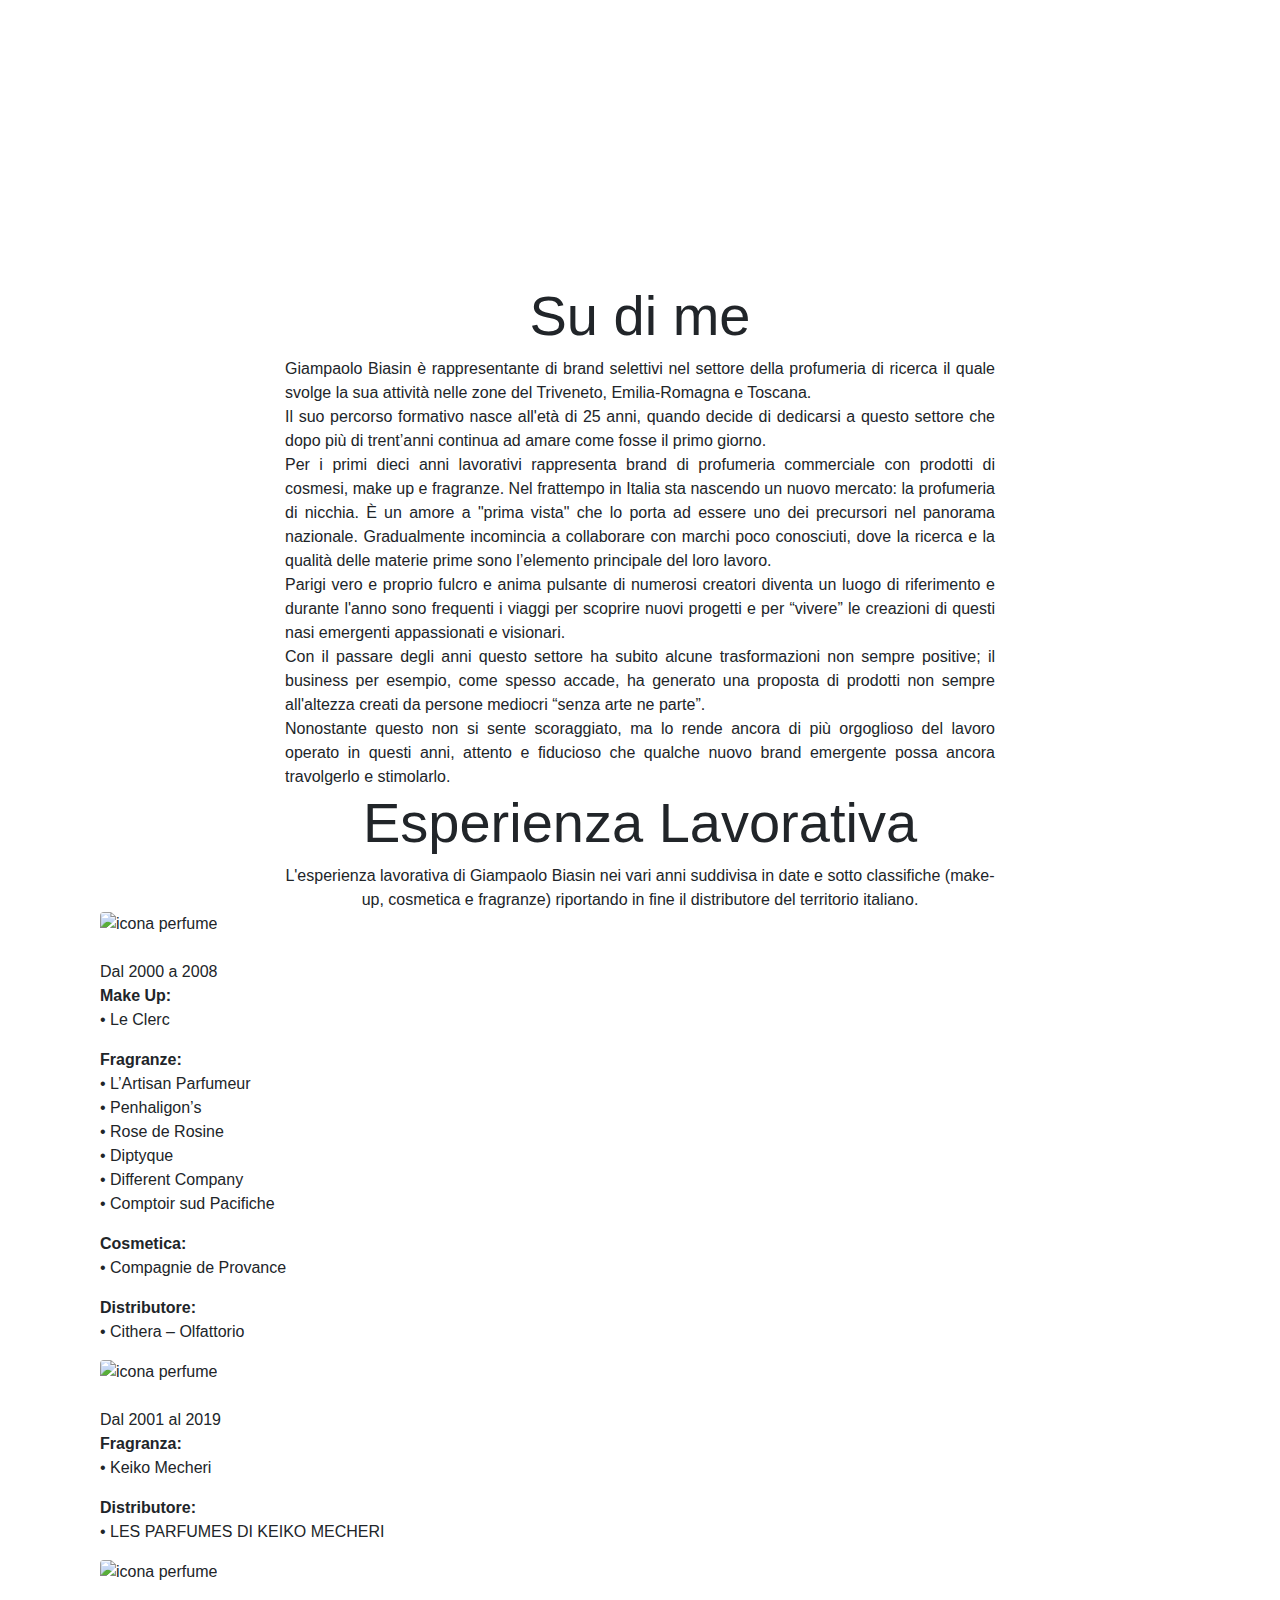
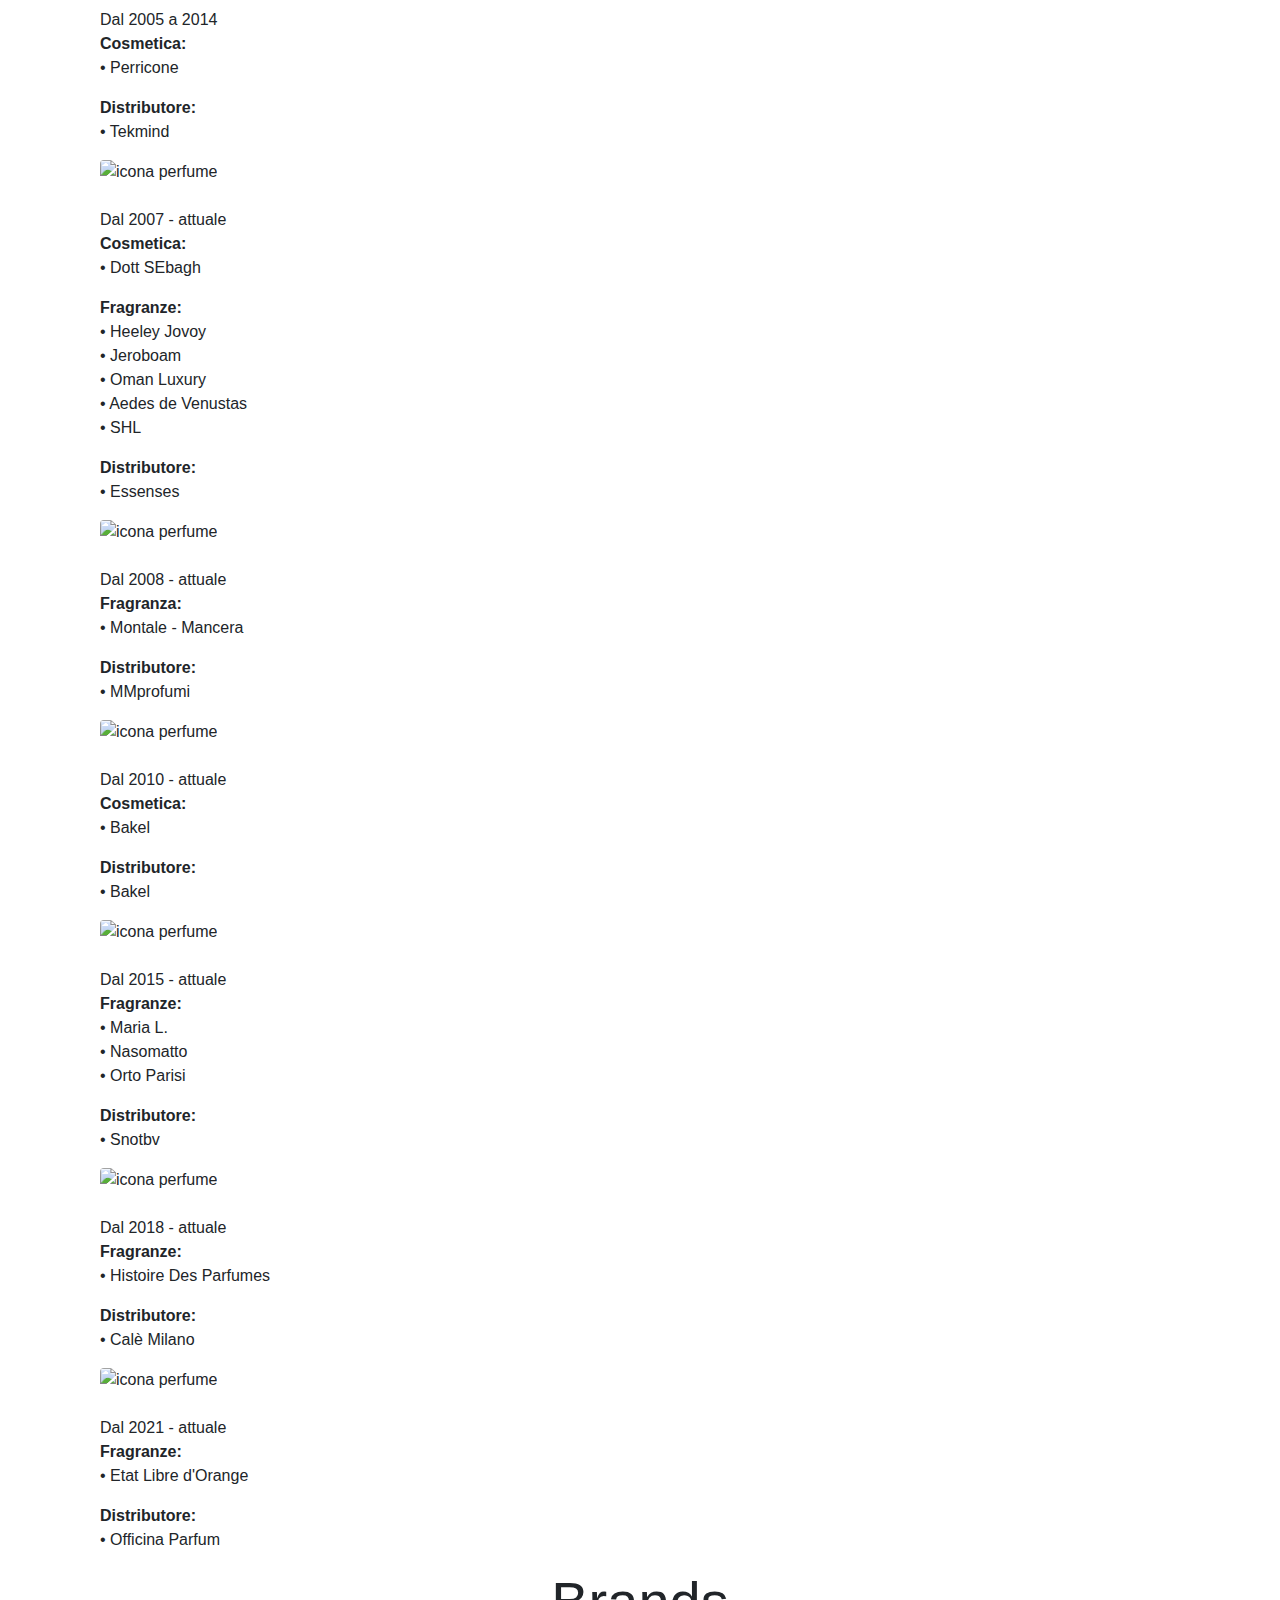
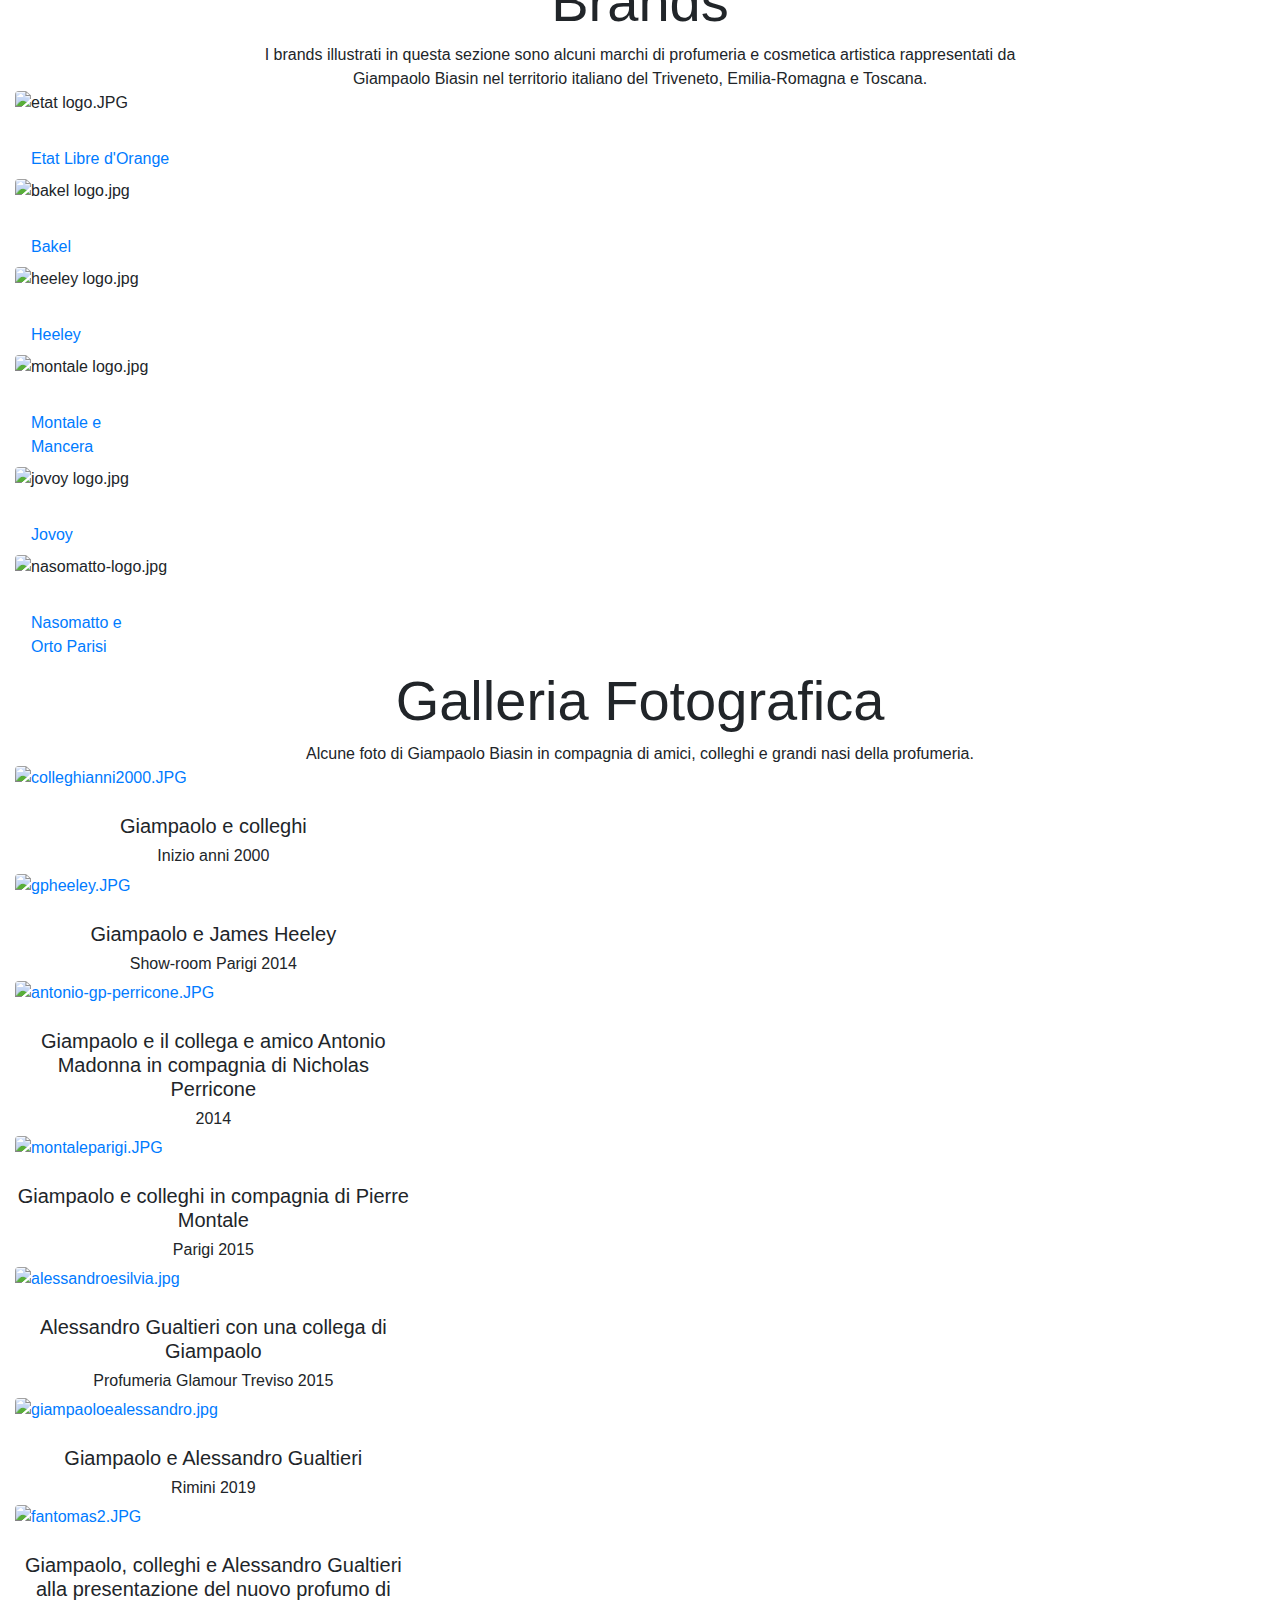
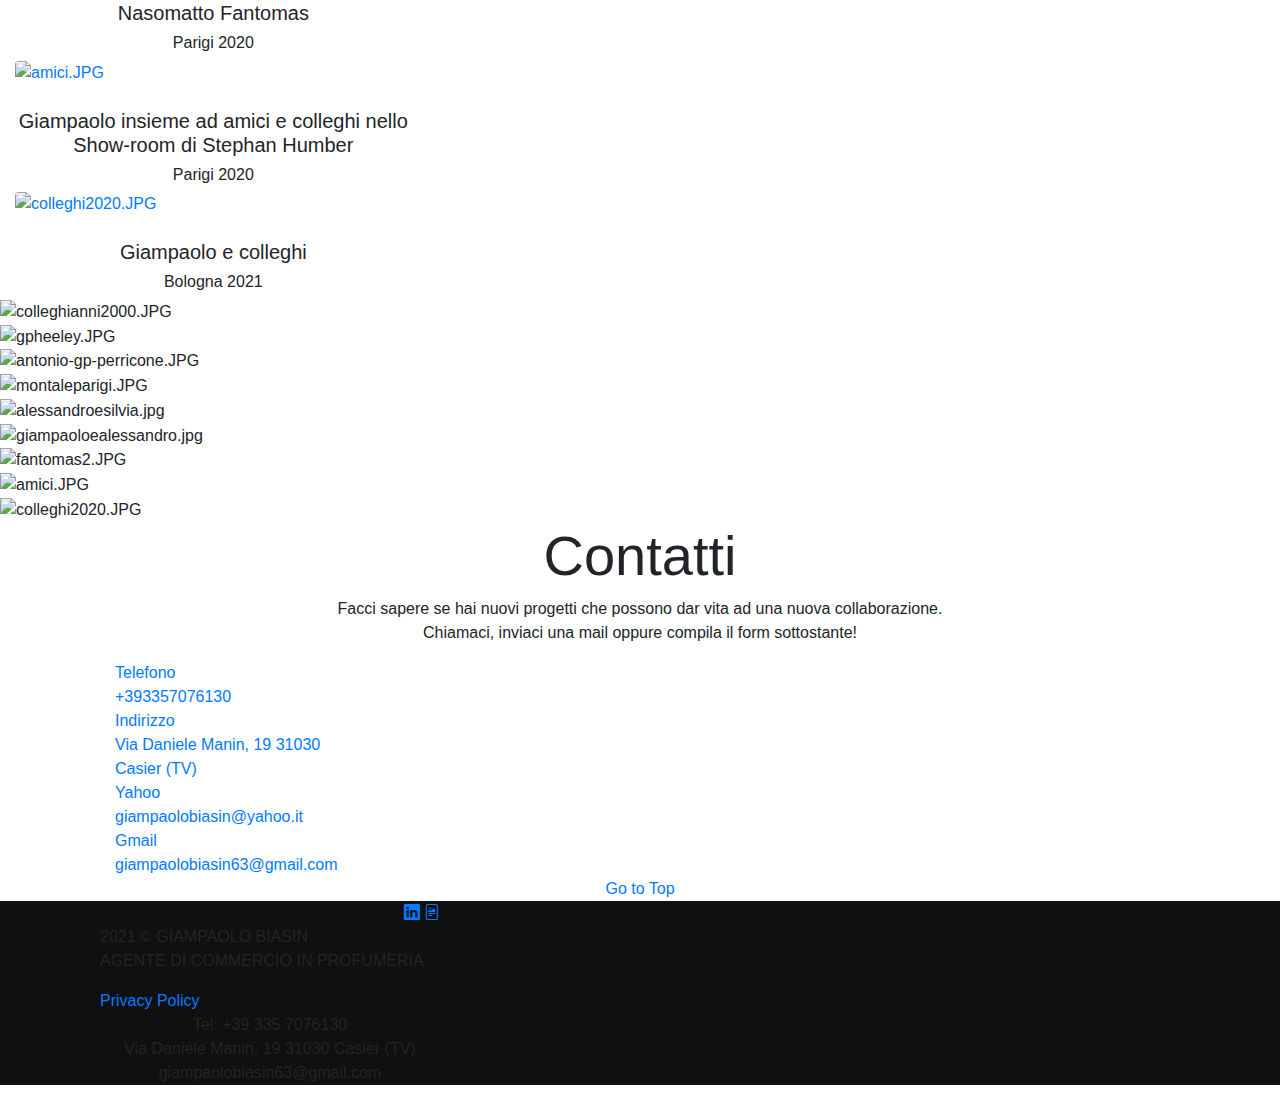
==== commit e93c3dc3: "Add files via upload" ====
--- a/index.html
+++ b/index.html
@@ -24,7 +24,7 @@
 <body>
 
 	<nav class="navbar navbar-expand-lg navbar-dark bg-dark-black">
-		<a class="navbar-brand" title="Home section" href="index.html">
+		<a class="navbar-brand" title="Home section" href="">
 			<h5 class="titolo">GIAMPAOLO BIASIN</h5>
 			<h7 class="sottotitolo">AGENTE DI COMMERCIO IN PROFUMERIA</h7>
 		</a>
